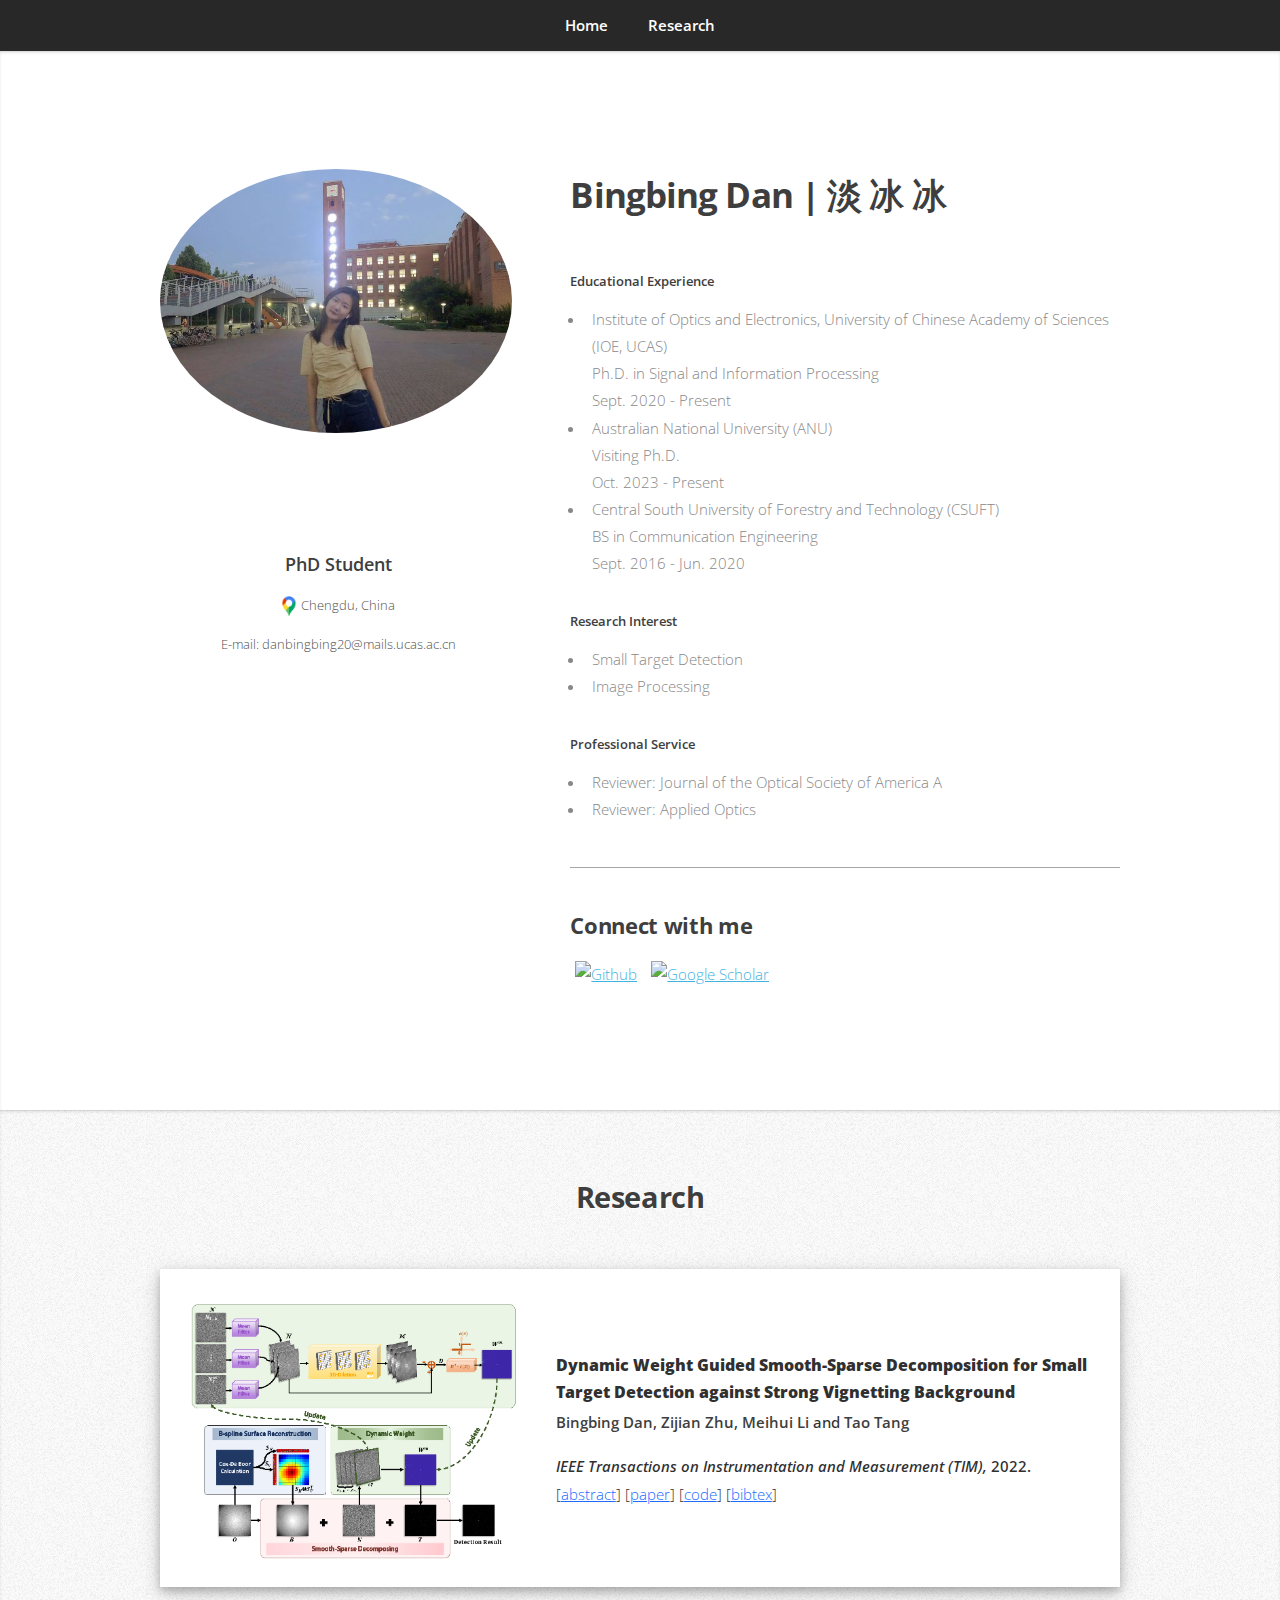
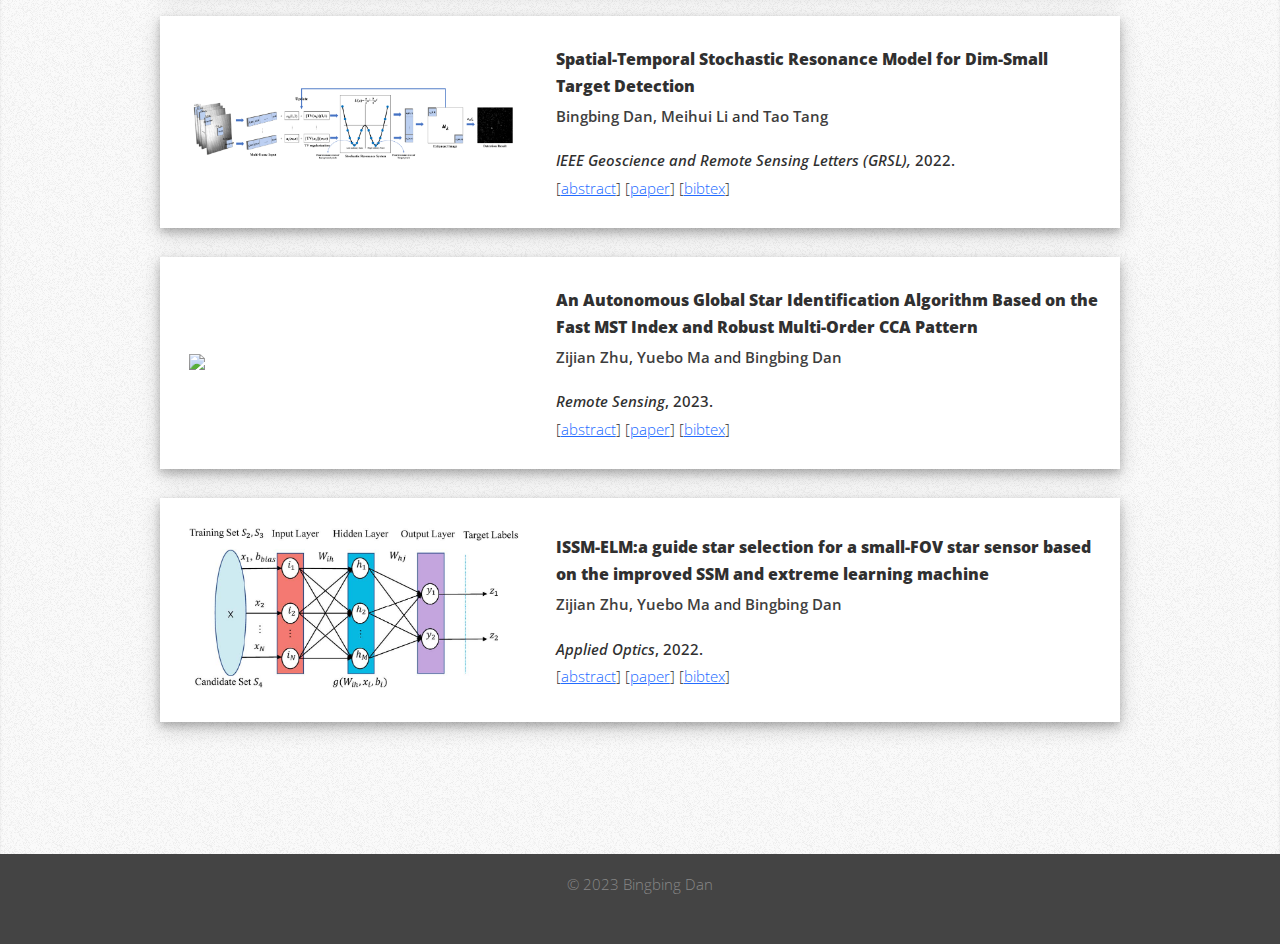
==== index.html @ 161abf9f "231119" ====
<!DOCTYPE HTML>
<!--
	Miniport by HTML5 UP
	html5up.net | @ajlkn
	Free for personal and commercial use under the CCA 3.0 license (html5up.net/license)
-->
<html>
	<head>
		<title>Bingbing Dan - Homepage</title>
		<meta charset="utf-8" />
		<meta name="viewport" content="width=device-width, initial-scale=1, user-scalable=no" />
		<link rel="stylesheet" href="assets/css/main.css" />
	</head>
	<body class="is-preload">

		<!-- Nav -->
			<nav id="nav">
				<ul class="container">
					<li><a href="#top">Home</a></li>
					<li><a href="#work">Research</a></li>
				</ul>
			</nav>

		<!-- Home -->
			<article id="top" class="wrapper style1">
				<div class="container">
					<div class="row">
						<div class="col-4 col-5-large col-12-medium">
							<span class="image fit"><img src="images/avatar.jpg" alt="Avatar" /></span>
							<div class="info">
								<h4 id="job">PhD Student</h4>
								<img style="vertical-align:middle" src="images/locator.png" height="50%">
								<p>Chengdu, China</p> <br>
								<p>E-mail: danbingbing20@mails.ucas.ac.cn</p>
							</div>
						</div>
						<div class="col-8 col-7-large col-12-medium">
							<header>
								<h1> <strong>Bingbing Dan | 淡 冰 冰</strong> </h1>
							</header>
							<p><b>Educational Experience</b></p>
     							<ul>
							<li>
								Institute of Optics and Electronics, University of Chinese Academy of Sciences (IOE, UCAS)<br>
								Ph.D. in Signal and Information Processing<br>
								Sept. 2020 - Present<br>
							</li>
        					<li>
								Australian National University (ANU)<br>
								Visiting Ph.D.<br>
								Oct. 2023 - Present<br>
							</li>
     						<li>
								Central South University of Forestry and Technology (CSUFT)<br>
								BS in Communication Engineering<br>
								Sept. 2016 - Jun. 2020<br>
							</li>
      							</ul>

							<p><b>Research Interest</b></p>
							<ul>
        							<li>Small Target Detection</li>
     							<li>Image Processing</li>
      							</ul>

							<p><b>Professional Service</b></p>
							<ul>
        							<li>Reviewer: Journal of the Optical Society of America A</li>
							<li>Reviewer: Applied Optics</li>
      							</ul>

							<hr>
							<h3>Connect with me</h3>
							<ul class="social">
								<a href="https://github.com/D-IceIce"><span class="social-icon"><img class="icon" alt="Github" src="https://upload.wikimedia.org/wikipedia/commons/9/91/Octicons-mark-github.svg"></span></a>
								<a href="https://scholar.google.com.hk/citations?user=AdWGvcoAAAAJ&hl=zh-CN"><span class="social-icon"><img class="icon" alt="Google Scholar" src="https://user-images.githubusercontent.com/11484831/124265883-aaeb3880-db79-11eb-98c0-982548e03488.png"></span></a>
							</ul>
						</div>
					</div>
				</div>
			</article>

		<!-- Work -->
			<article id="work" class="wrapper style2">
				<div class="container">
					<header>
						<h2 style="margin-bottom: 2em;">Research</h2>
						<div class="paper gradient-shadow">
							<div class="paper-teaser"><img style="vertical-align:middle" src="images/publications/DW-SSD.png"></a></div>
							<div class="paper-info">
									Dynamic Weight Guided Smooth-Sparse Decomposition for Small Target Detection against Strong Vignetting Background
									<span id="paper-author"><b>Bingbing Dan</b>, <b>Zijian Zhu</b>, <b>Meihui Li</b> and <b>Tao Tang</b></span>
									<span id="paper-venue"><i>IEEE Transactions on Instrumentation and Measurement (TIM),</i> 2022.</span>
									<span id="paper-links">
										[<a href="javascript:void(0);" onclick="showTextBox('DW-SSD-abstract')">abstract</a>]
										[<a href="javascript:void(0);">paper</a>]
										[<a href="https://github.com/D-IceIce/DW-SSD">code</a>]
										[<a href="javascript:void(0);" onclick="showTextBox('DW-SSD-bibtex')">bibtex</a>]
									</span>
									<div id="DW-SSD-abstract" class="paper-abstract">
										Small target detection against strong vignetting background poses two major challenges: the submergence of the target in high brightness background and the difficult separability between dense noise and weak target. These challenges have not been adequately addressed by existing methods, which heavily rely on the low-rank prior of background. In this paper, our focus shifts to the smoothness of background and propose a dynamic weight guided smooth-sparse decomposition model (DW-SSD). First, we adopt a surface-fitting perspective to reconstruct the smooth vignetting, where B-spline is introduced as the basis, and total variation (TV) is utilized to regularize the coefficients of the B-spline basis. This term provides a flexible description for different background local regions with low computation cost, effectively suppressing the high brightness vignetting and facilitating the emergence of target. Second, a dynamic weight based on spatial-temporal prior characteristic is added to the target component, where the differences in spatial contrast and temporal profile are jointly considered to guide a precise separation of the target from dense noise. Finally, a customized solution is designed based on the alternating direction multiplier method (ADMM) to separate small targets from strong vignetting rapidly and precisely. Comprehensive experiments on five real sequences demonstrate that DW-SSD method effectively overcomes the challenges posed by strong vignetting and performs well in real-time small target detection.
									</div>
									</div>
						</div>
						<div class="paper gradient-shadow">
							<div class="paper-teaser"><a href="https://ieeexplore.ieee.org/abstract/document/9869641"><img style="vertical-align:middle" src="images/publications/STSR.png"></a></div>
							<div class="paper-info">
									Spatial-Temporal Stochastic Resonance Model for Dim-Small Target Detection
									<span id="paper-author"><b>Bingbing Dan</b>, <b>Meihui Li</b> and <b>Tao Tang</b></span>
									<span id="paper-venue"><i>IEEE Geoscience and Remote Sensing Letters (GRSL),</i> 2022.</span>
									<span id="paper-links">
										[<a href="javascript:void(0);" onclick="showTextBox('STSR-abstract')">abstract</a>]
										[<a href="https://ieeexplore.ieee.org/abstract/document/9869641">paper</a>]
										[<a href="javascript:void(0);" onclick="showTextBox('STSR-bibtex')">bibtex</a>]
									</span>
									<div id="STSR-abstract" class="paper-abstract">
										Stochastic resonance (SR) is usually used to enhance the signal with the help of noise. Inspired by this, we find that the SR can also handle the problem of dim-small target detection under the low local signal-to-noise ratio (LSNR) situation. In this letter, we propose a novel spatial–temporal SR (STSR) model for dim-small target detection. First, we select the SR as the core model to enhance the salience of the target by the inherent strong noise. With the help of the Poisson distribution prior, we use the multiple adjacent frames as the input of the SR model, improving the LSNR of the resonance state through the temporal accumulation of photons. Then, we introduce the total variation (TV) regularization in the variational framework to remove the false alarm points by spatial smoothing, while preserving the role of noise in SR. Finally, we customize an optimization process based on the alternating direction method of multiplier (ADMM) to solve the STSR variational minimization problem. Both the qualitative and quantitative experiments on real visible and infrared image sequences have demonstrated the superiority of the proposed model, especially in the low LSNR situation below 2 dB.
									</div>
									<div id="STSR-bibtex", class="paper-bibtex">
										@article{dan2022spatial, <br>
  										&nbsp;&nbsp;title={Spatial--Temporal Stochastic Resonance Model for Dim-Small Target Detection}, <br>
    										&nbsp;&nbsp;author={Dan, Bingbing and Li, Meihui and Tang, Tao and Qi, Xiaoping and Zhu, Zijian and Ouyang, Yimin}, <br>
    										&nbsp;&nbsp;journal={IEEE Geoscience and Remote Sensing Letters}, <br>
    										&nbsp;&nbsp;volume={19}, <br>
    										&nbsp;&nbsp;pages={1--5}, <br>
    										&nbsp;&nbsp;year={2022}, <br>
    										&nbsp;&nbsp;publisher={IEEE} <br>
										}
									</div>
							</div>
						</div>
						<div class="paper gradient-shadow">
							<div class="paper-teaser"><a href="https://www.mdpi.com/2072-4292/15/9/2251"><img src="images/publications/DEQ.jpg"></a></div>
							<div class="paper-info">
									An Autonomous Global Star Identification Algorithm Based on the Fast MST Index and Robust Multi-Order CCA Pattern
									<span id="paper-author"><b>Zijian Zhu</b>, <b>Yuebo Ma</b> and <b>Bingbing Dan</b></span>
									<span id="paper-venue"><i>Remote Sensing</i>, 2023.</span>
									<span id="paper-links">
										[<a href="javascript:void(0);" onclick="showTextBox('DEQ-abstract')">abstract</a>]
										[<a href="https://www.mdpi.com/2072-4292/15/9/2251">paper</a>]
										[<a href="javascript:void(0);" onclick="showTextBox('DEQ-bibtex')">bibtex</a>]
									</span>
									<div id="DEQ-abstract" class="paper-abstract">
										Star identification plays a key role in spacecraft attitude measurement. Currently, most star identification algorithms tend to perform well only in a scene without noise and are highly sensitive to noise. To solve this problem, this paper proposes a star identification algorithm based on the maximum spanning tree (MST) index and multi-order continuous cycle angle (CCA) intended for the lost-in-space mode. In addition, a neighboring star selection method named dynamic eight-quadrant (DEQ) is developed. First, the DEQ method is used to select high-confidence neighboring stars for the main star. Then, the star image is regarded as a graph, and the Prim algorithm is employed to construct the MST pattern for each guide star, which is then combined with the K vector index to perform the main star candidate search. Finally, the Jackard similarity voting for the multi-order CCA of the main star is used to identify the main star, and the global neighboring star identification is conducted by the multi-order CCA of neighboring stars. The simulated and real star images test results show that compared with five mainstream algorithms, when the position noise is 1 pixel, the number of false stars is five, the magnitude noise is 0.5, and the identification accuracy of the proposed algorithm is higher than 98.5%. Therefore, the proposed algorithm has excellent anti-noise ability in comparison to other algorithms.
									</div>
									<div id="DEQ-bibtex", class="paper-bibtex">
										@Article{rs15092251, <br>
											&nbsp;&nbsp;AUTHOR = {Zhu, Zijian and Ma, Yuebo and Dan, Bingbing and Liu, Enhai and Zhu, Zifa and Yi, Jinhui and Tang, Yuping and Zhao, Rujin}, <br>
											&nbsp;&nbsp;title = {An Autonomous Global Star Identification Algorithm Based on the Fast MST Index and Robust Multi-Order CCA Pattern}, <br>
											&nbsp;&nbsp;JOURNAL = {Remote Sensing}, <br>
											&nbsp;&nbsp;VOLUME = {15}, <br>
											&nbsp;&nbsp;YEAR = {2023}, <br>
											&nbsp;&nbsp;NUMBER = {9}, <br>
											&nbsp;&nbsp;ARTICLE-NUMBER = {2251}, <br>
											&nbsp;&nbsp;URL = {https://www.mdpi.com/2072-4292/15/9/2251}, <br>
											&nbsp;&nbsp;ISSN = {2072-4292}, <br>
											&nbsp;&nbsp;DOI = {10.3390/rs15092251} <br>
											}
									</div>
							</div>
						</div>
						<div class="paper gradient-shadow">
							<div class="paper-teaser"><a href="https://opg.optica.org/ao/abstract.cfm?uri=ao-61-22-6443"><img src="images/publications/ISSM-ELM.jpg"></a></div>
							<div class="paper-info">
									ISSM-ELM:a guide star selection for a small-FOV star sensor based on the improved SSM and extreme learning machine
									<span id="paper-author"><b>Zijian Zhu</b>, <b>Yuebo Ma</b> and <b>Bingbing Dan</b></span>
									<span id="paper-venue"><i>Applied Optics</i>, 2022.</span>
									<span id="paper-links">
										[<a href="javascript:void(0);" onclick="showTextBox('ISSM-ELM-abstract')">abstract</a>]
										[<a href="https://opg.optica.org/ao/abstract.cfm?uri=ao-61-22-6443">paper</a>]
										[<a href="javascript:void(0);" onclick="showTextBox('ISSM-ELM-bibtex')">bibtex</a>]
									</span>
									<div id="ISSM-ELM-abstract" class="paper-abstract">
										The construction of a guide star catalog is crucial for a star sensor to achieve accurate star map recognition and attitude determination. At present, the methods of a guide star catalog for a large field of view (FOV) star sensor have been relatively mature. However, for a small-FOV star sensor, there are still certain problems, such as a large storage capacity of a guide star catalog, uneven distribution of stars, and easy occurrence of voids. To address these problems, we propose a construction method of a small-FOV star sensor guide star catalog based on the combination of the improved spherical spiral method (ISSM) and extreme learning machine (ELM) named the ISSM-ELM. First, a spiral reference point is used as an optical axis pointing of the star sensor, and the guide stars are preliminarily screened based on the star-diagonal distance between the star and the reference point, and the star-density and magnitude characteristics of the guide star. Then the ELM is used to supplement the guide star empty sky area to construct an integrity guide star catalog. The experimental results demonstrate that the proposed method can reduce the storage capacity of the guide star catalog and improve its uniformity, integrity, and average brightness.
									</div>
									<div id="ISSM-ELM-bibtex", class="paper-bibtex">
										@article{zhu2022issm, <br>
  										&nbsp;&nbsp;title={ISSM-ELM--a guide star selection for a small-FOV star sensor based on the improved SSM and extreme learning machine}, <br>
  										&nbsp;&nbsp;author={Zhu, ZiJian and Ma, YueBo and Dan, BingBing and Zhao, RuJin and Liu, EnHai and Zhu, ZiFa}, <br>
  										&nbsp;&nbsp;journal={Applied Optics}, <br>
  										&nbsp;&nbsp;volume={61}, <br>
  										&nbsp;&nbsp;number={22}, <br>
  										&nbsp;&nbsp;pages={6443--6452}, <br>
  										&nbsp;&nbsp;year={2022}, <br>
  										&nbsp;&nbsp;publisher={Optica Publishing Group} <br>
										}
									</div>
							</div>
						</div>
				</div>
			</article>

			<div class="footer">
				&copy; 2023 Bingbing Dan
			</div>

		<!-- Scripts -->
			<script src="assets/js/textbox.js"></script>
			<script src="assets/js/jquery.min.js"></script>
			<script src="assets/js/jquery.scrolly.min.js"></script>
			<script src="assets/js/browser.min.js"></script>
			<script src="assets/js/breakpoints.min.js"></script>
			<script src="assets/js/util.js"></script>
			<script src="assets/js/main.js"></script>

	</body>
</html>
---- assets/css/main.css ----
@import url("https://fonts.googleapis.com/css?family=Open+Sans:300,300italic,600,600italic,700");
@import url("fontawesome-all.min.css");

/*
	Miniport by HTML5 UP
	html5up.net | @ajlkn
	Free for personal and commercial use under the CCA 3.0 license (html5up.net/license)
*/

html, body, div, span, applet, object,
iframe, h1, h2, h3, h4, h5, h6, p, blockquote,
pre, a, abbr, acronym, address, big, cite,
code, del, dfn, em, img, ins, kbd, q, s, samp,
small, strike, strong, sub, sup, tt, var, b,
u, i, center, dl, dt, dd, ol, ul, li, fieldset,
form, label, legend, table, caption, tbody,
tfoot, thead, tr, th, td, article, aside,
canvas, details, embed, figure, figcaption,
footer, header, hgroup, menu, nav, output, ruby,
section, summary, time, mark, audio, video {
	margin: 0;
	padding: 0;
	border: 0;
	font-size: 100%;
	font: inherit;
	vertical-align: baseline;}

article, aside, details, figcaption, figure,
footer, header, hgroup, menu, nav, section {
	display: block;}

body {
	line-height: 1;
}

ol, ul {
	list-style: none;
}

/* Basic */

	html {
		box-sizing: border-box;
	}

	*, *:before, *:after {
		box-sizing: inherit;
	}

	body {
		padding-top: 3.5em;
	}

		body.is-preload *, body.is-preload *:before, body.is-preload *:after {
			-moz-animation: none !important;
			-webkit-animation: none !important;
			-ms-animation: none !important;
			animation: none !important;
			-moz-transition: none !important;
			-webkit-transition: none !important;
			-ms-transition: none !important;
			transition: none !important;
		}

	body, input, textarea, select {
		font-family: 'Open Sans', sans-serif;
		line-height: 1.85em;
		color: #888;
		font-weight: 300;
		font-size: 13pt;
	}

	a {
		-moz-transition: color .2s ease-in-out;
		-webkit-transition: color .2s ease-in-out;
		-ms-transition: color .2s ease-in-out;
		transition: color .2s ease-in-out;
		color: #43B3E0;
		text-decoration: underline;
	}

		a:hover {
			color: #43bff0 !important;
		}

		a img {
			border: 0;
		}

	b, strong {
		font-weight: 600;
		color: #3e3e3e;
	}

	i, em {
		font-style: italic;
	}

	sub {
		position: relative;
		top: 0.5em;
		font-size: 0.8em;
	}

	sup {
		position: relative;
		top: -0.5em;
		font-size: 0.8em;
	}

	blockquote {
		border-left: solid 0.75em #eee;
		padding: 1em 0 1em 1.5em;
		font-style: italic;
	}

	h1, h2, h3, h4, h5, h6 {
		color: #3e3e3e;
		margin: 0 0 0.75em 0;
	}

	h1 a, h2 a, h3 a, h4 a, h5 a, h6 a {
		text-decoration: none;
		color: inherit;
	}

	h2, h3, h4, h5, h6 {
		font-weight: 700;
	}

	h1 {
		font-size: 2.4em;
		letter-spacing: -0.025em;
		font-weight: 300;
	}

		h1 strong {
			font-weight: 700;
		}

	h2 {
		font-size: 2em;
		letter-spacing: -0.015em;
	}

	h3 {
		font-size: 1.5em;
		letter-spacing: -0.015em;
	}

	em, i {
		font-style: italic;
	}

	br.clear {
		clear: both;
	}

	hr {
		border: 0;
		border-top: solid 1px #444;
		border-top-color: rgba(0, 0, 0, 0.35);
		box-shadow: 0px 1px 0px 0px rgba(255, 255, 255, 0.1);
		height: 1px;
		margin: 3em 0;
	}

	p, ul, ol, dl, table {
		margin-bottom: 2em;
	}

	p {
		color: #505050;
		font-size: 1em;
	}

	header {
		margin: 0 0 3em 0;
	}

		header > p {
			font-size: 1.25em;
			margin: 0;
		}

	footer {
		margin: 3em 0 0 0;
	}

		footer > p {
			font-size: 1.25em;
		}


/* ------------------
Start of customisations
------------------ */
.footer {
	background-color: #444444;
	text-align: center;
	position: absolute;
	height: 90px;
	width: 100%;
	padding: 20px;
	line-height: 140%;
}

.footer > a {
	color: #888;
}

.icon {
	top: 0;
	width: 5%;
	margin: 5px;
	position: relative;
	-moz-transition: top ease 500ms;
	-webkit-transition: top ease 500ms;
	-ms-transition: top ease 500ms;
	transition: top ease 500ms;
}

.social-icon:hover .icon {
	top: -10px;
}

.info {
	text-align: center;
	margin: 2em 2em 2em 0;
	color: #303030;
	height: 40px;
}

.gradient-shadow {
	box-shadow: 0 4px 8px 0 rgba(0, 0, 0, 0.2), 0 6px 20px 0 rgba(0, 0, 0, 0.19);
}

.paper {
	display: flex;
	flex-wrap: wrap;
	box-sizing: border-box;
	align-items: center; /* 修改这里使得子元素垂直居中 */
	justify-content: center; /* 保留这个以使得子元素水平居中 */
	background-color: #FFFFFF;
	padding: 1.5em 1em 1em 2em;
	margin-bottom: 2em;
  }
  

	@media screen and (max-width: 1280px) {

		.paper {
			padding: 2em 1em 1.8em 2em;
		}
	}

	@media screen and (max-width: 980px) {

		.paper {
			padding: 2em 0 2em 0;
		}
	}

	@media screen and (max-width: 736px) {

		.paper {
			padding: 2em 0 2em 0;
		}
	}

.paper-teaser {
	width: 40%;
	text-align: left;
	vertical-align: top;
	position: relative;
}

.paper-teaser img {
	width: 90%;
	transition: all ease-in-out 500ms;
	-moz-transition: all ease-in-out 500ms;
	-webkit-transition: all ease-in-out 500ms;
	-ms-transition: all ease-in-out 500ms;
}

.paper-teaser:hover img {
	transform: scale(1.05);
}
	

.paper-info {
	text-align: left;
	width: 60%;
	vertical-align: top;
	font-size: 1.1em;
	font-weight: 800;
	color: #303030;
}

.paper-abstract {
	background-color: #EEEEEE;
	width: 98%;
	display: none;
	font-size: 0.7em;
	font-weight: 100;
	line-height: 120%;
	text-align: justify;
	border: 1px dashed #AAAAAA;
	padding: 5px;
}

.paper-bibtex {
	background-color: #EEEEEE;
	width: 98%;
	display: none;
	font-size: 0.7em;
	font-weight: 100;
	font-family: 'Courier New', Courier, monospace;
	line-height: 120%;
	border: 1px dashed #AAAAAA;
	padding: 5px;
}

@media screen and (max-width: 980px) {

	.paper-abstract {
		width: 85%;
	}
	.paper-bibtex {
		width: 85%;
	}
}

@media screen and (max-width: 736px) {

	.paper-abstract {
		width: 90%;
	}
	.paper-bibtex {
		width: 90%;
	}
}

#paper-author {
	font-size: 0.9em;
	font-weight: 500;
	display: block;
	margin-top: 0.2em;
	margin-bottom: 1.2em;
}

#paper-venue {
	font-size: 0.9em;
	font-weight: 550;
	display: block;
}

#paper-links {
	font-size: 0.9em;
	font-weight: 100;
	display: block;
}

#job {
	font-size: 1.25em;
	font-weight: 600;
}

#locator-link{
	font-size: 1em;
	color: #303030;
}

#work a {
	color: #226BFF;
}

/* ------------------
End of customisations
------------------ */

/* Container */

	.container {
		margin: 0 auto;
		max-width: calc(100% - 50px);
		width: 1200px;
	}

		.container.medium {
			width: 900px;
		}

		@media screen and (max-width: 1680px) {

			.container {
				width: 1200px;
			}

				.container.medium {
					width: 900px;
				}

		}

		@media screen and (max-width: 1280px) {

			.container {
				width: 960px;
			}

				.container.medium {
					width: 720px;
				}

		}

		@media screen and (max-width: 980px) {

			.container {
				width: 100%;
			}

				.container.medium {
					width: 75%;
				}

		}

		@media screen and (max-width: 736px) {

			.container {
				width: 100%;
				max-width: calc(100% - 30px);
			}

				.container.medium {
					width: 100%;
				}

		}

/* Row */

	.row {
		display: flex;
		flex-wrap: wrap;
		box-sizing: border-box;
		align-items: stretch;
	}

		.row > * {
			box-sizing: border-box;
		}

		.row > .col-4 {
			width: 33.33333%;
		}

		.row > .col-8 {
			width: 66.66667%;
		}

		.row {
			margin-top: -25px;
			margin-left: -25px;
		}

			.row > * {
				padding: 25px 0 0 25px;
			}

		@media screen and (max-width: 1680px) {

			.row {
				display: flex;
				flex-wrap: wrap;
				box-sizing: border-box;
				align-items: stretch;
			}

				.row > * {
					box-sizing: border-box;
				}

				.row {
					margin-top: -25px;
					margin-left: -25px;
				}

					.row > * {
						padding: 25px 0 0 25px;
					}

		}

		@media screen and (max-width: 1280px) {

			.row {
				display: flex;
				flex-wrap: wrap;
				box-sizing: border-box;
				align-items: stretch;
			}

				.row > * {
					box-sizing: border-box;
				}

				.row > .col-5-large {
					width: 41.66667%;
				}

				.row > .col-7-large {
					width: 58.33333%;
				}

				.row {
					margin-top: -25px;
					margin-left: -25px;
				}

					.row > * {
						padding: 25px 0 0 25px;
					}

		}

		@media screen and (max-width: 980px) {

			.row {
				display: flex;
				flex-wrap: wrap;
				box-sizing: border-box;
				align-items: stretch;
			}

				.row > * {
					box-sizing: border-box;
				}

				.row > .col-12-medium {
					width: 100%;
				}

				.row {
					margin-top: -25px;
					margin-left: -25px;
				}

					.row > * {
						padding: 25px 0 0 25px;
					}

		}

		@media screen and (max-width: 736px) {

			.row {
				display: flex;
				flex-wrap: wrap;
				box-sizing: border-box;
				align-items: stretch;
			}

				.row > * {
					box-sizing: border-box;
				}

				.row {
					margin-top: -15px;
					margin-left: -15px;
				}

					.row > * {
						padding: 15px 0 0 15px;
					}
		}

/* Tables */

	table {
		width: 100%;
	}

		table.default {
			width: 100%;
		}

			table.default tr {
				border-top: solid 1px #eee;
			}

				table.default tr:first-child {
					border-top: 0;
				}

			table.default td {
				padding: 0.5em 1em 0.5em 1em;
			}

			table.default th {
				text-align: left;
				padding: 0.5em 1em 0.5em 1em;
				font-weight: 600;
				margin: 0 0 1em 0;
			}

			table.default thead {
				background: #4f4f4f;
				color: #fff;
			}

/* Section/Article */

	section, article {
		margin-bottom: 3em;
	}

	section > :last-child,
	article > :last-child,
	section:last-child,
	article:last-child {
		margin-bottom: 0;
	}

/* Image */

	.image {
		display: inline-block;
		position: relative;
	}

		.image img {
			display: block;
			width: 100%;
		}

		.image.fit {
			display: block;
			width: 100%;
		}

		.image.featured {
			display: block;
			width: 100%;
			margin: 0 0 2em 0;
		}

		.image.left {
			float: left;
			margin: 0 2em 2em 0;
		}

		.image.centered {
			display: block;
			margin: 0 0 2em 0;
		}

			.image.centered img {
				margin: 0 auto;
				width: auto;
			}

/* List */

	ul {
		list-style: disc;
		padding-left: 1em;
	}

		ul li {
			padding-left: 0.5em;
		}

	ol {
		list-style: decimal;
		padding-left: 1.25em;
	}

		ol li {
			padding-left: 0.25em;
		}

/* Social */

	ul.social {
		cursor: default;
		margin: 0;
		list-style: none;
		padding-left: 0;
	}

/* Wrappers */

	.wrapper {
		background-image: url("images/bg.png");
		box-shadow: inset 0px 1px 0px 0px rgba(0, 0, 0, 0.05), inset 0px 2px 3px 0px rgba(0, 0, 0, 0.1);
		padding: 8em 0 8em 0;
		text-align: center;
	}

		.wrapper.style1 {
			background-image: none;
			background-color: #fff;
		}

		.wrapper.style2 {
			background-color: #fafafa;
			text-shadow: 1px 1px 0px #fff;
		}

		.wrapper.style3 {
			background-color: #f4f4f4;
			text-shadow: 1px 1px 0px #fff;
		}

		.wrapper.style4 {
			background-color: #303030;
			color: #999;
			text-shadow: -1px -1px 0px #181818;
		}

			.wrapper.style4 h1, .wrapper.style4 h2, .wrapper.style4 h3, .wrapper.style4 h4, .wrapper.style4 h5, .wrapper.style4 h6 {
				color: #fff;
			}

			.wrapper.style4 form input[type=text],
			.wrapper.style4 form input[type=password],
			.wrapper.style4 form select,
			.wrapper.style4 form textarea {
				border: none;
				background: #282828;
			}

				.wrapper.style4 form input[type=text]:focus,
				.wrapper.style4 form input[type=password]:focus,
				.wrapper.style4 form select:focus,
				.wrapper.style4 form textarea:focus {
					background: #252525;
				}

/* Nav */

	#nav {
		background-color: #282828;
		text-align: center;
		position: fixed;
		left: 0;
		top: 0;
		width: 100%;
		z-index: 10000;
		cursor: default;
		height: 3.5em;
		line-height: 3.5em;
	}

		#nav ul {
			margin-bottom: 0;
			list-style: none;
			padding-left: 0;
		}

		#nav li {
			display: inline-block;
			padding-left: 0;
		}

		#nav a {
			-moz-transition: background-color .2s ease-in-out;
			-webkit-transition: background-color .2s ease-in-out;
			-ms-transition: background-color .2s ease-in-out;
			transition: background-color .2s ease-in-out;
			position: relative;
			display: block;
			color: #fff;
			text-decoration: none;
			outline: 0;
			font-weight: 600;
			border-radius: 8px;
			color: #fff;
			height: 2.5em;
			line-height: 2.5em;
			padding: 0 1.25em;
		}

			#nav a:hover {
				color: #fff !important;
				background: #383838;
			}

			#nav a.active {
				background: #484848;
			}

				#nav a.active:before {
					content: '';
					display: block;
					position: absolute;
					bottom: -0.6em;
					left: 50%;
					margin-left: -0.75em;
					border-left: solid 0.75em transparent;
					border-right: solid 0.75em transparent;
					border-top: solid 0.6em #282828;
				}

/* Articles */

	body > article {
		margin-bottom: 0;
	}

	#top {
		padding: 10em 0 10em 0;
		text-align: left;
	}

		#top .image {
			border-radius: 100%;
			width: 20em;
			height: 20em;
			margin: 0;
		}

			#top .image img {
				border-radius: 100%;
			}

		#top h1 {
			margin-top: 0.35em;
		}

		#top p {
			margin-bottom: 1em;
			font-size: 0.9em;
			line-height: 1.75em;
			word-break: break-word;
			text-align: justify;
			display: inline-block;
		}

			#top p a {
				color: inherit;
			}

	#contact footer {
		font-size: 1em;
	}

/* Large */

	@media screen and (max-width: 1280px) {

		/* Basic */

			body {
				font-size: 11pt;
			}

			input, textarea, select {
				font-size: 11pt;
			}

			header {
				margin: 0 0 4em 0;
			}

		/* Wrappers */

			.wrapper {
				padding: 5em 0 5em 0;
				text-align: center;
			}

				.wrapper.style4 .row-special {
					margin: 2em 0 0 0;
					padding: 2em 0 2em 0;
				}

		/* Articles */

			#top {
				padding: 8em 0;
			}

				#top .image {
					width: 24em;
					height: 24em;
					margin: 0;
				}

	}

/* Medium */

	@media screen and (max-width: 980px) {

		/* Articles */

			.info {
				margin: 2em 0 2em 0;
			}

			.paper-teaser {
				display: flex;
 				justify-content: center;
  				align-items: center; 
			}

			.paper-info {
				width: 90%;
				display: block;
				margin-left: auto;
				text-align: left;
			}

			#top {
				text-align: center;
				padding: 5em 0;
			}

				#top .image {
					margin: 0 auto 2em auto;
				}

	}

/* Small */

	@media screen and (max-width: 736px) {

		/* Basic */

			body {
				padding-top: 44px;
			}

			body, input, textarea, select {
				line-height: 1.75em;
				font-size: 10pt;
				letter-spacing: 0;
			}

			h1, h3, h4 {
				font-size: 1.25em;
				margin: 0 0 0.4em 0;
			}

			h1 {
				font-size: 2.25em;
				line-height: 1.25em;
			}

			header {
				margin: 0 0 2em 0;
			}

				header > p {
					font-size: 1.25em;
				}

			footer {
				margin: 2.5em 0 0 0;
			}

				footer > p {
					font-size: 1.25em;
				}

			hr {
				margin: 1.5em 0 2em 0;
			}

		/* Section/Article */

			section, article {
				clear: both;
			}

		/* Social */

			ul.social {
				padding: 1em 0.5em 0 0.5em;
			}

		/* Icons */
			.icon {
				width: 10%;
			}

		/* Wrappers */

			.wrapper {
				padding: 3em 0;
				text-align: center;
			}

		/* Nav */

			#nav {
				height: 44px;
				line-height: 44px;
			}

				#nav a {
					padding: 0 0.75em;
					height: inherit;
					line-height: inherit;
					border-radius: 0;
				}

					#nav a:hover {
						background-color: transparent;
					}

		/* Articles */

			.info {
				margin: 2em 0 2em 0;
			}

			#top {
				padding: 3em 0;
			}

				#top .image {
					width: 15em;
					height: 15em;
					margin-bottom: 0;
				}

				#top p {
					font-size: 1em;
				}

			#contact footer {
				margin: 0;
			}

	}
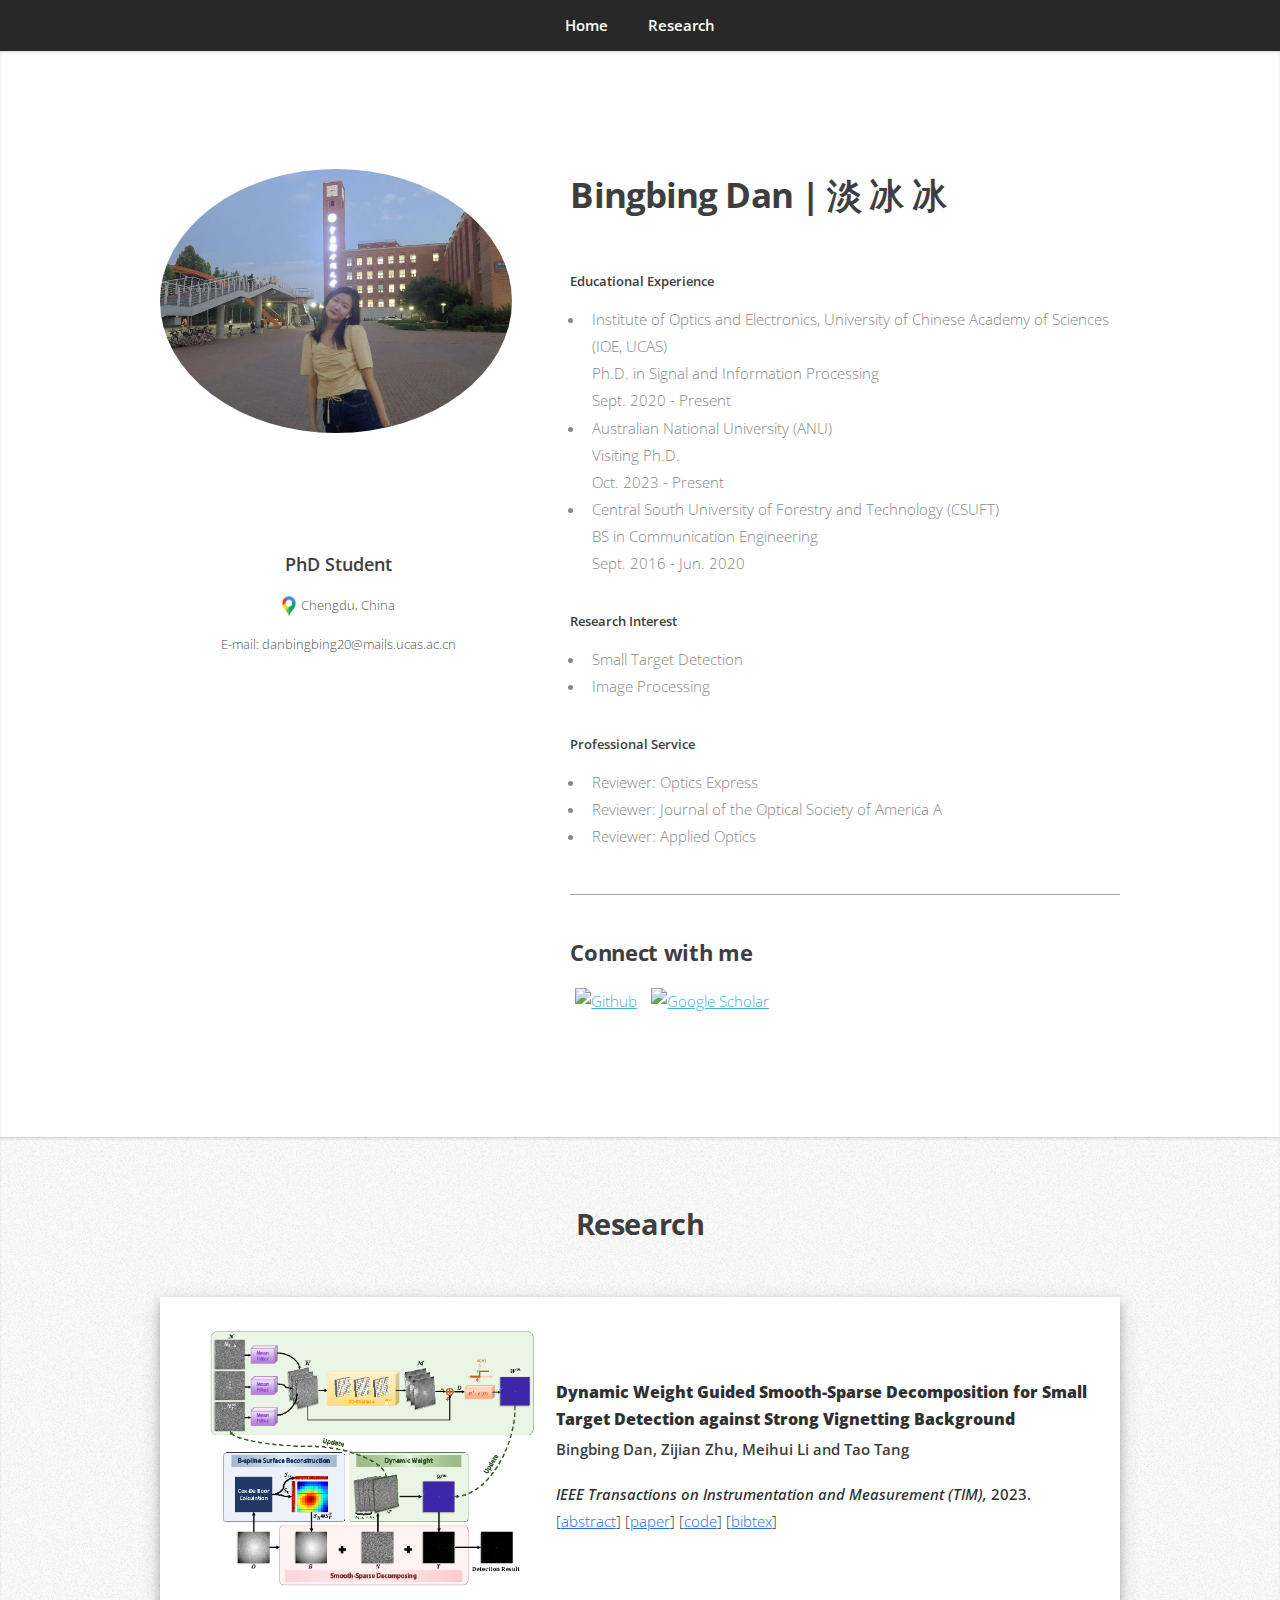
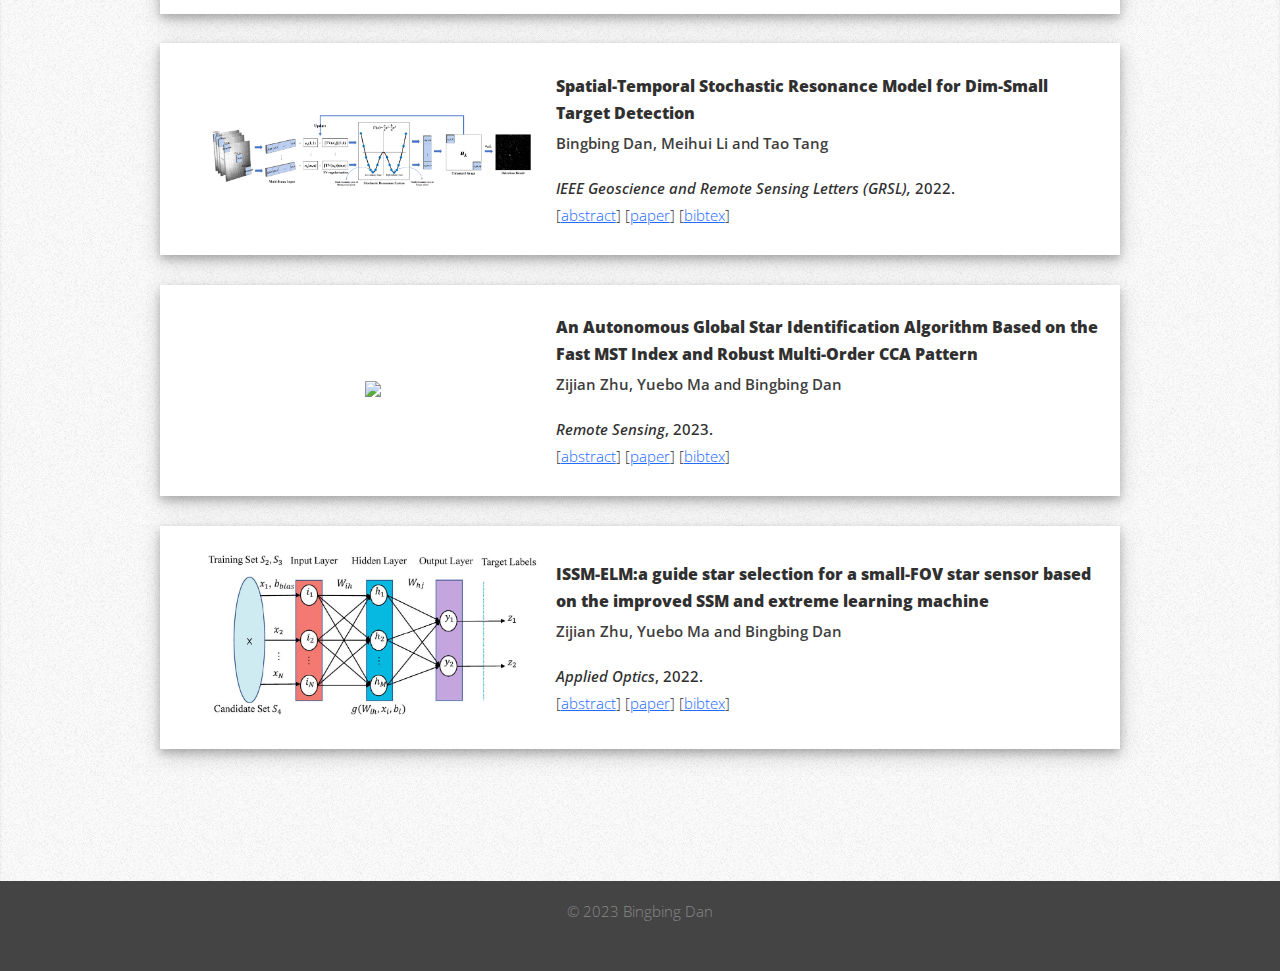
==== commit 18a514af: "231209" ====
--- a/index.html
+++ b/index.html
@@ -65,9 +65,10 @@
 
 							<p><b>Professional Service</b></p>
 							<ul>
-        							<li>Reviewer: Journal of the Optical Society of America A</li>
-							<li>Reviewer: Applied Optics</li>
-      							</ul>
+									<li>Reviewer: Optics Express</li>
+									<li>Reviewer: Journal of the Optical Society of America A</li>
+									<li>Reviewer: Applied Optics</li>
+      						</ul>
 
 							<hr>
 							<h3>Connect with me</h3>
@@ -86,19 +87,31 @@
 					<header>
 						<h2 style="margin-bottom: 2em;">Research</h2>
 						<div class="paper gradient-shadow">
-							<div class="paper-teaser"><img style="vertical-align:middle" src="images/publications/DW-SSD.png"></a></div>
+							<div class="paper-teaser"><a href="https://ieeexplore.ieee.org/document/10352345"></a><img style="vertical-align:middle" src="images/publications/DW-SSD.png"></a></div>
 							<div class="paper-info">
 									Dynamic Weight Guided Smooth-Sparse Decomposition for Small Target Detection against Strong Vignetting Background
 									<span id="paper-author"><b>Bingbing Dan</b>, <b>Zijian Zhu</b>, <b>Meihui Li</b> and <b>Tao Tang</b></span>
-									<span id="paper-venue"><i>IEEE Transactions on Instrumentation and Measurement (TIM),</i> 2022.</span>
+									<span id="paper-venue"><i>IEEE Transactions on Instrumentation and Measurement (TIM),</i> 2023.</span>
 									<span id="paper-links">
 										[<a href="javascript:void(0);" onclick="showTextBox('DW-SSD-abstract')">abstract</a>]
-										[<a href="javascript:void(0);">paper</a>]
+										[<a href="https://ieeexplore.ieee.org/document/10352345">paper</a>]
 										[<a href="https://github.com/D-IceIce/DW-SSD">code</a>]
 										[<a href="javascript:void(0);" onclick="showTextBox('DW-SSD-bibtex')">bibtex</a>]
 									</span>
 									<div id="DW-SSD-abstract" class="paper-abstract">
 										Small target detection against strong vignetting background poses two major challenges: the submergence of the target in high brightness background and the difficult separability between dense noise and weak target. These challenges have not been adequately addressed by existing methods, which heavily rely on the low-rank prior of background. In this paper, our focus shifts to the smoothness of background and propose a dynamic weight guided smooth-sparse decomposition model (DW-SSD). First, we adopt a surface-fitting perspective to reconstruct the smooth vignetting, where B-spline is introduced as the basis, and total variation (TV) is utilized to regularize the coefficients of the B-spline basis. This term provides a flexible description for different background local regions with low computation cost, effectively suppressing the high brightness vignetting and facilitating the emergence of target. Second, a dynamic weight based on spatial-temporal prior characteristic is added to the target component, where the differences in spatial contrast and temporal profile are jointly considered to guide a precise separation of the target from dense noise. Finally, a customized solution is designed based on the alternating direction multiplier method (ADMM) to separate small targets from strong vignetting rapidly and precisely. Comprehensive experiments on five real sequences demonstrate that DW-SSD method effectively overcomes the challenges posed by strong vignetting and performs well in real-time small target detection.
+									</div>
+									<div id="DW-SSD-bibtex", class="paper-bibtex">
+										@ARTICLE{10352345, <br>
+											&nbsp;&nbsp;author={Dan, Bingbing and Zhu, Zijian and Qi, Xiaoping and Zhang, Jianlin and Ouyang, Yimin and Li, Meihui and Tang, Tao}, <br>
+											&nbsp;&nbsp;journal={IEEE Transactions on Instrumentation and Measurement},  <br>
+											&nbsp;&nbsp;title={Dynamic Weight Guided Smooth-Sparse Decomposition for Small Target Detection against Strong Vignetting Background},  <br>
+											&nbsp;&nbsp;year={2023}, <br>
+											&nbsp;&nbsp;volume={}, <br>
+											&nbsp;&nbsp;number={}, <br>
+											&nbsp;&nbsp;pages={1-1}, <br>
+											&nbsp;&nbsp;doi={10.1109/TIM.2023.3341138} <br>
+										}
 									</div>
 									</div>
 						</div>
--- a/assets/css/main.css
+++ b/assets/css/main.css
@@ -270,10 +270,11 @@
 
 .paper-teaser {
 	width: 40%;
-	text-align: left;
-	vertical-align: top;
-	position: relative;
-}
+	display: flex; /* 使用 Flexbox */
+	align-items: center; /* 垂直居中子元素 */
+	justify-content: center; /* 水平居中图片 */
+	height: 100%; /* 为了使垂直居中生效，确保.teaser有一个定义的高度 */
+	}
 
 .paper-teaser img {
 	width: 90%;
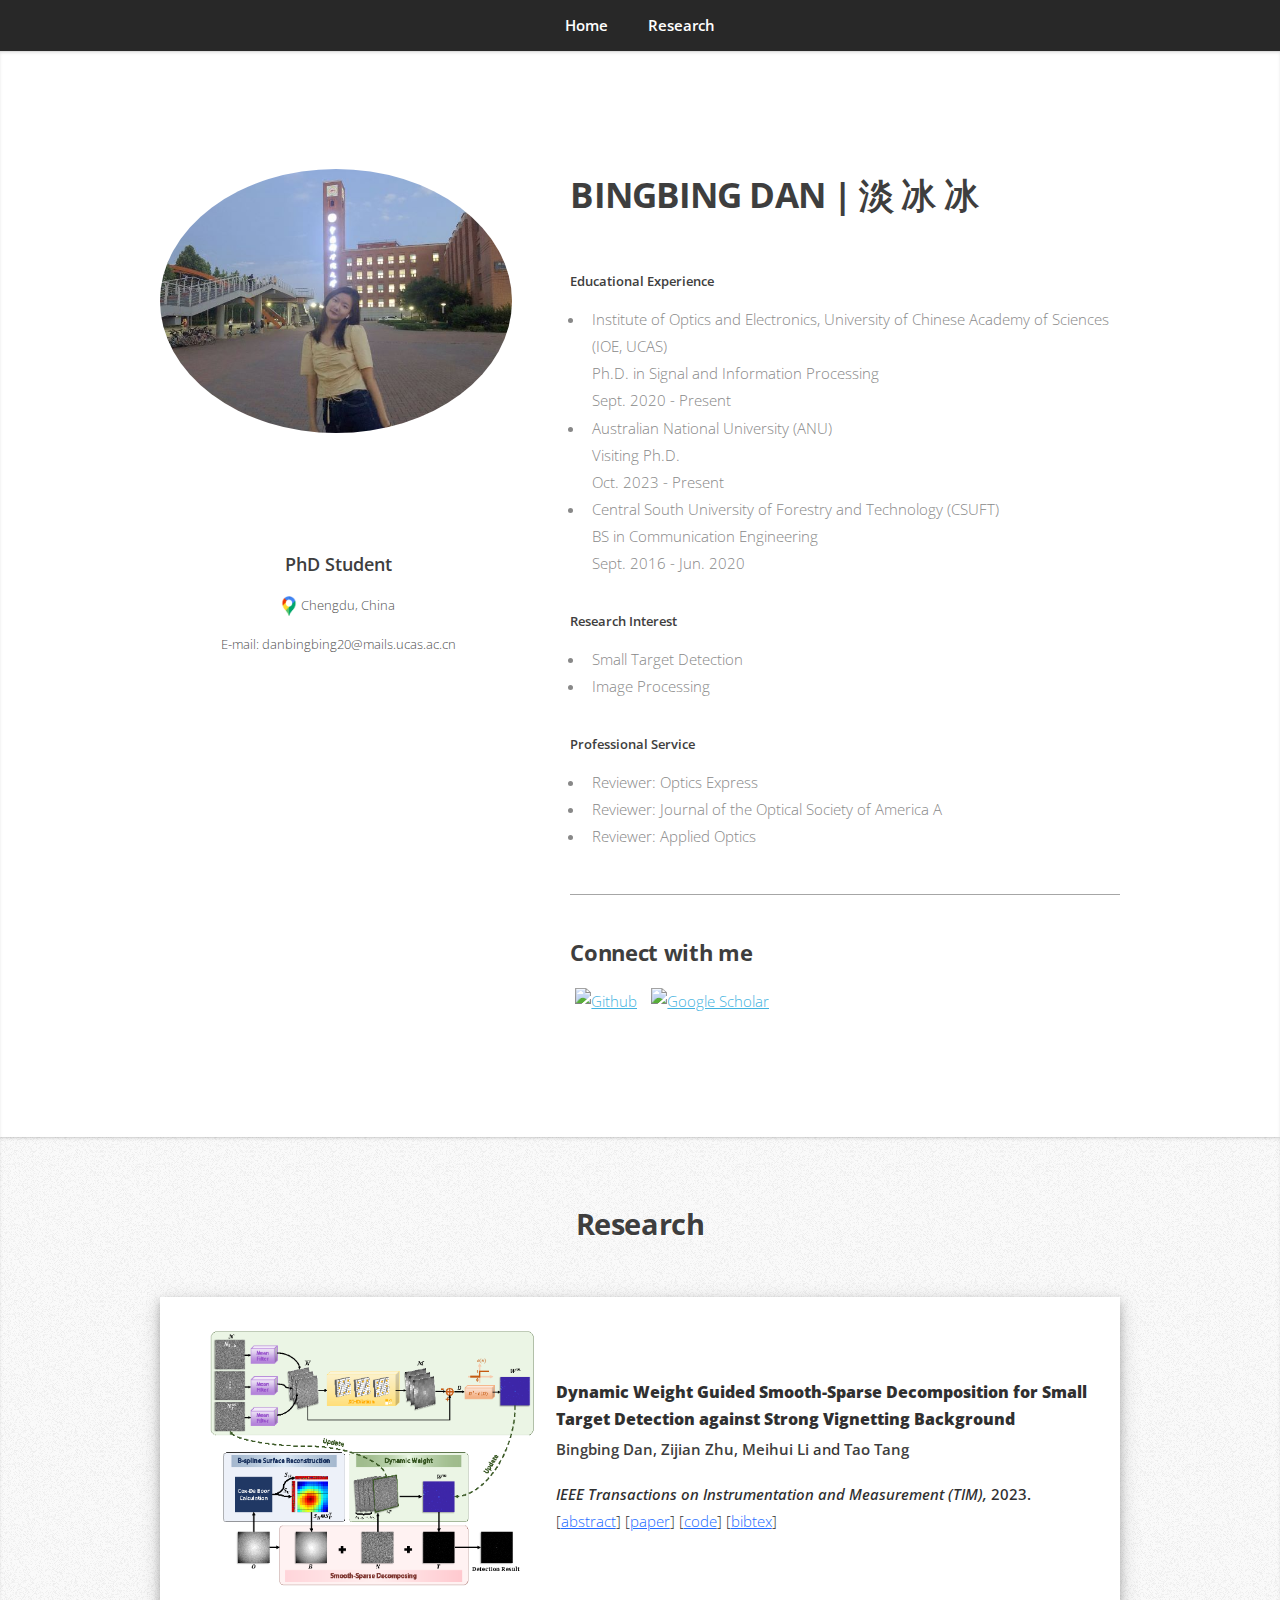
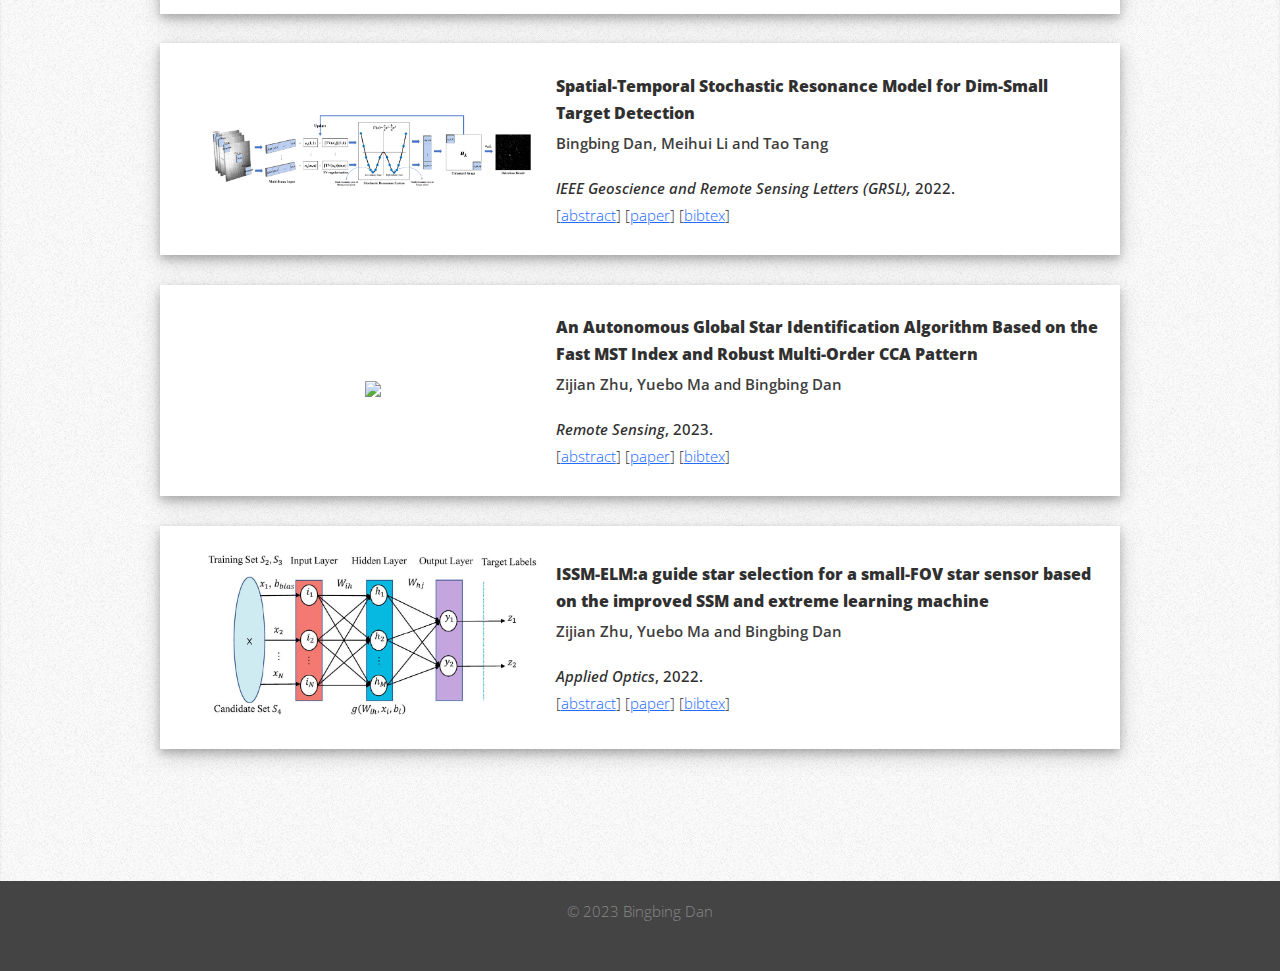
==== commit f865d507: "Update index.html" ====
--- a/index.html
+++ b/index.html
@@ -6,7 +6,7 @@
 -->
 <html>
 	<head>
-		<title>Bingbing Dan - Homepage</title>
+		<title>BINGBING DAN - Homepage</title>
 		<meta charset="utf-8" />
 		<meta name="viewport" content="width=device-width, initial-scale=1, user-scalable=no" />
 		<link rel="stylesheet" href="assets/css/main.css" />
@@ -36,7 +36,7 @@
 						</div>
 						<div class="col-8 col-7-large col-12-medium">
 							<header>
-								<h1> <strong>Bingbing Dan | 淡 冰 冰</strong> </h1>
+								<h1> <strong>BINGBING DAN | 淡 冰 冰</strong> </h1>
 							</header>
 							<p><b>Educational Experience</b></p>
      							<ul>
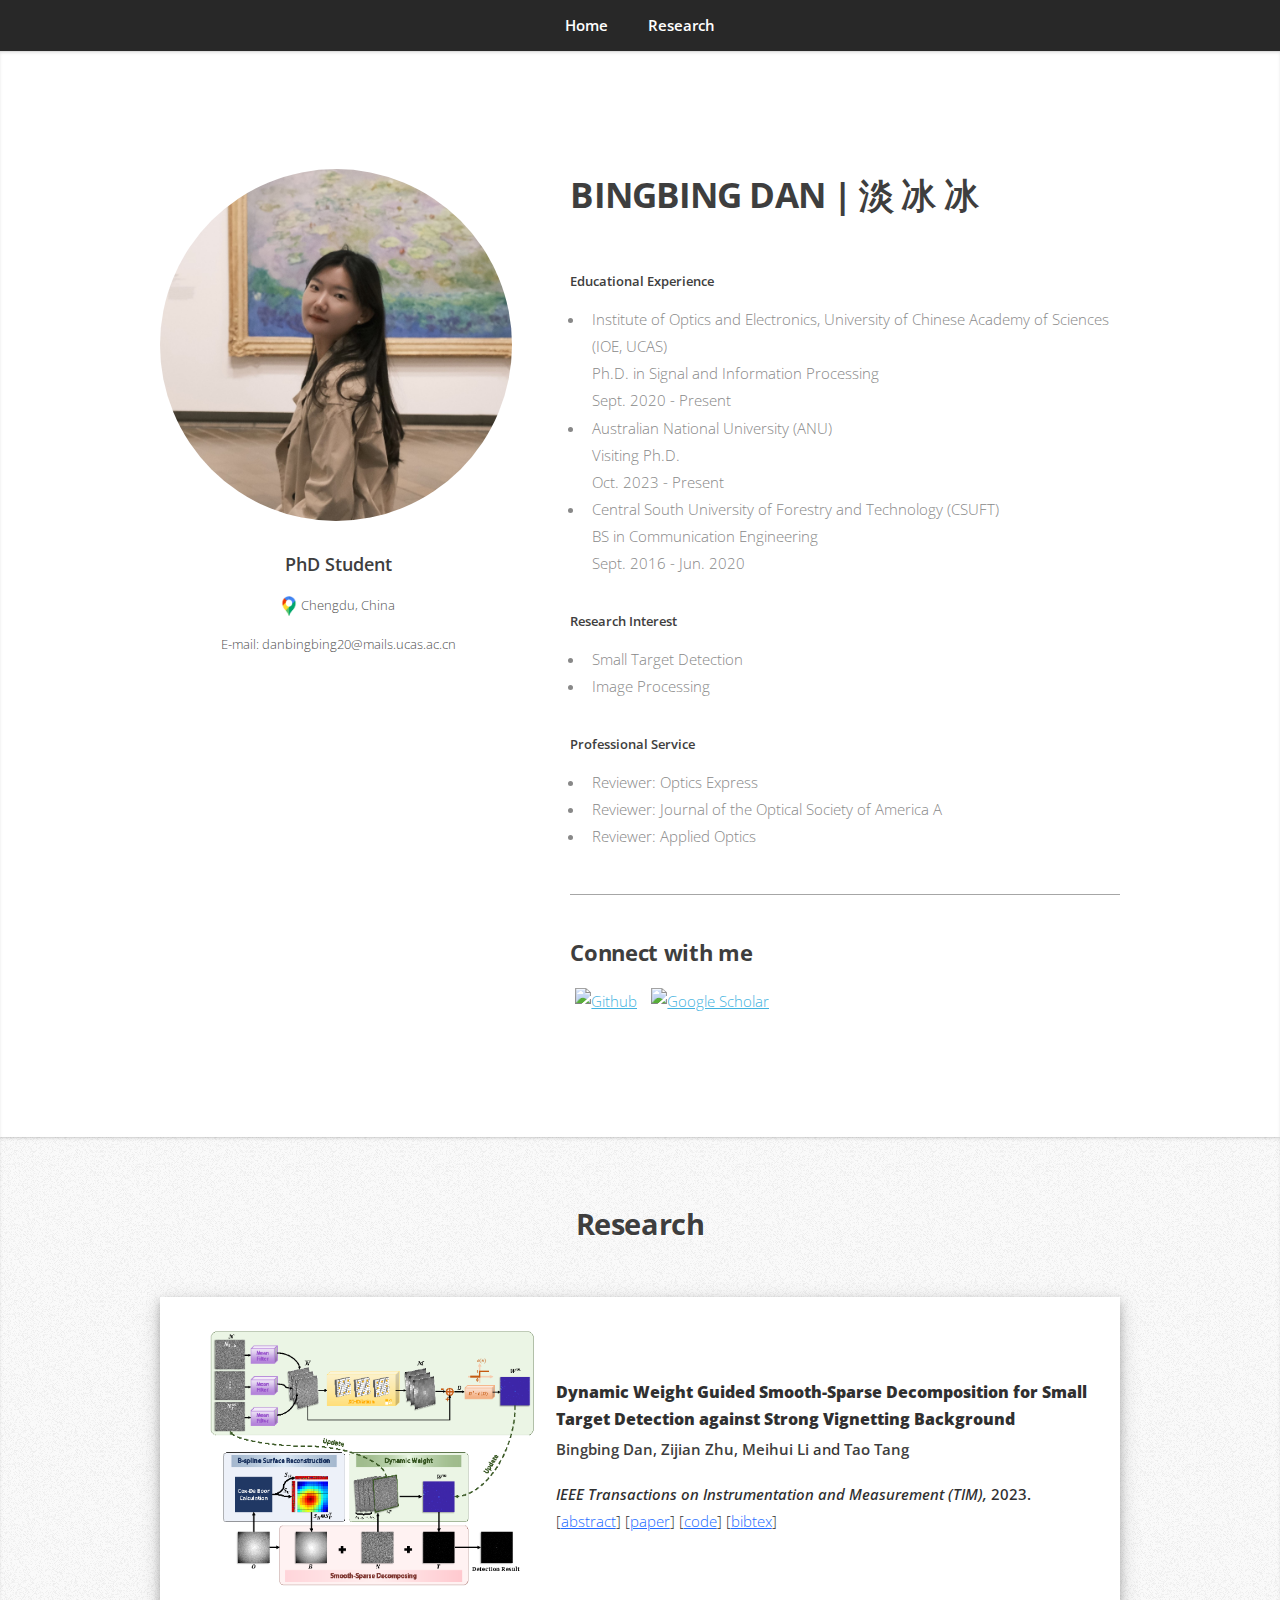
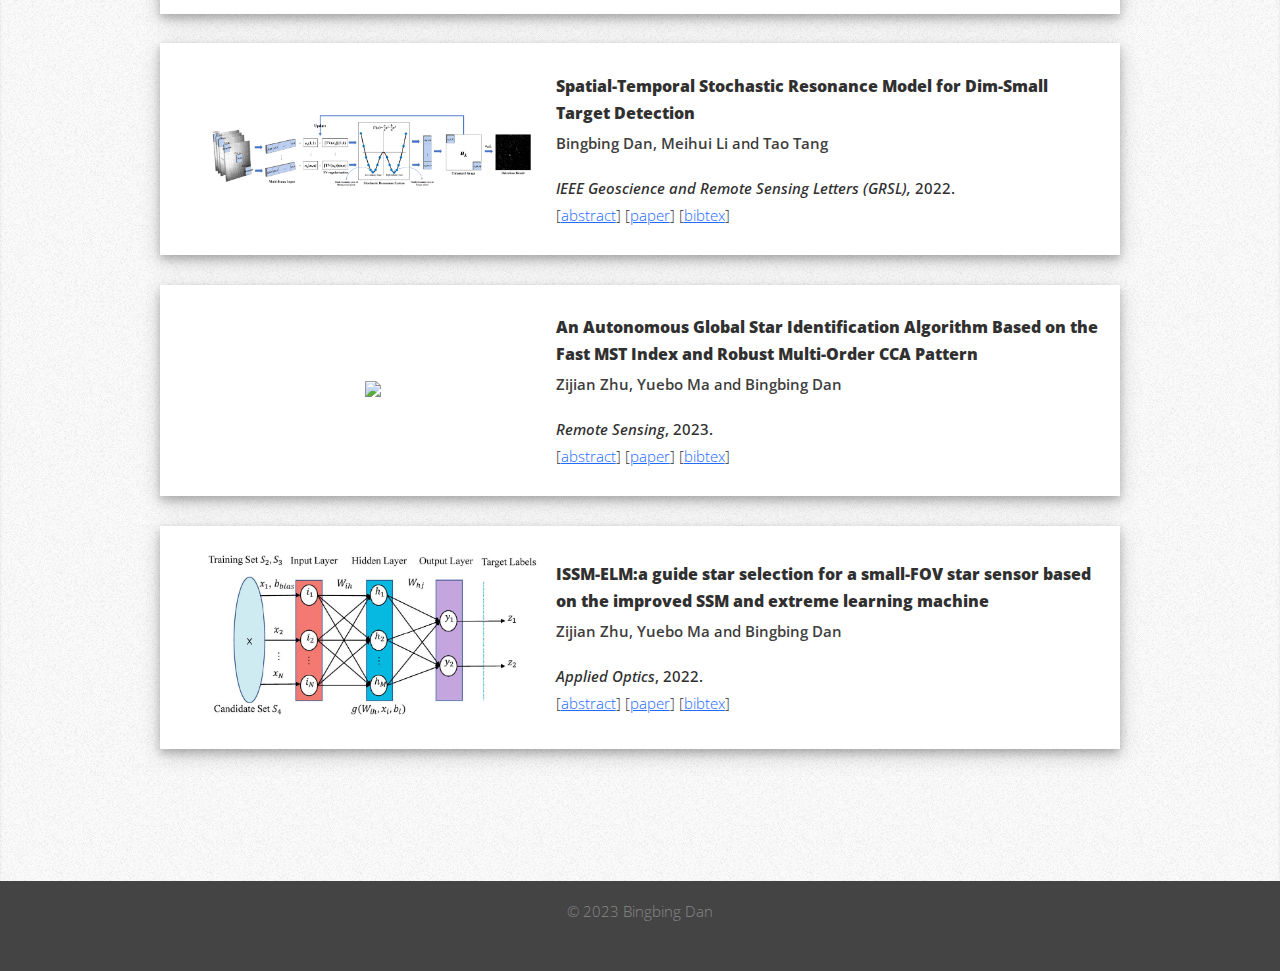
==== commit dc6b0a65: "240507" ====
--- a/index.html
+++ b/index.html
@@ -26,7 +26,7 @@
 				<div class="container">
 					<div class="row">
 						<div class="col-4 col-5-large col-12-medium">
-							<span class="image fit"><img src="images/avatar.jpg" alt="Avatar" /></span>
+							<span class="image fit"><img src="images/photo2.JPG" alt="Avatar" /></span>
 							<div class="info">
 								<h4 id="job">PhD Student</h4>
 								<img style="vertical-align:middle" src="images/locator.png" height="50%">
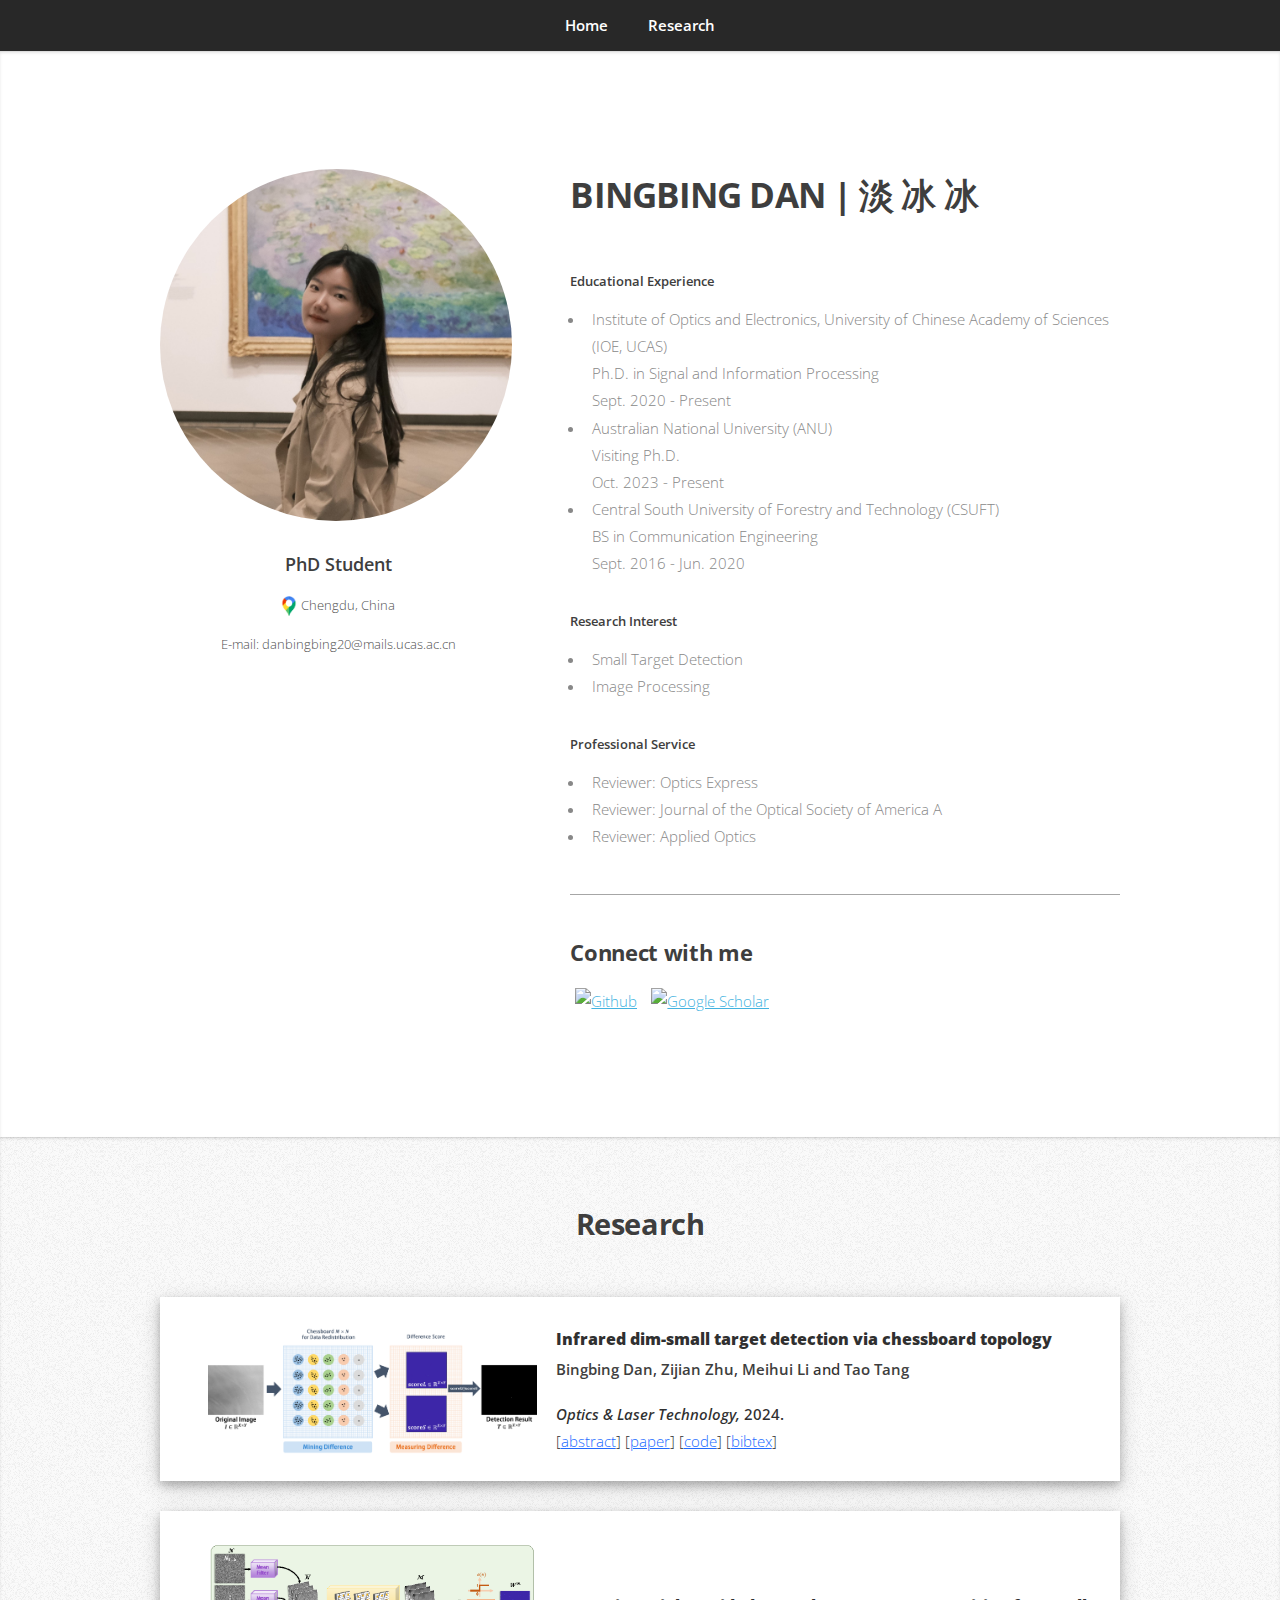
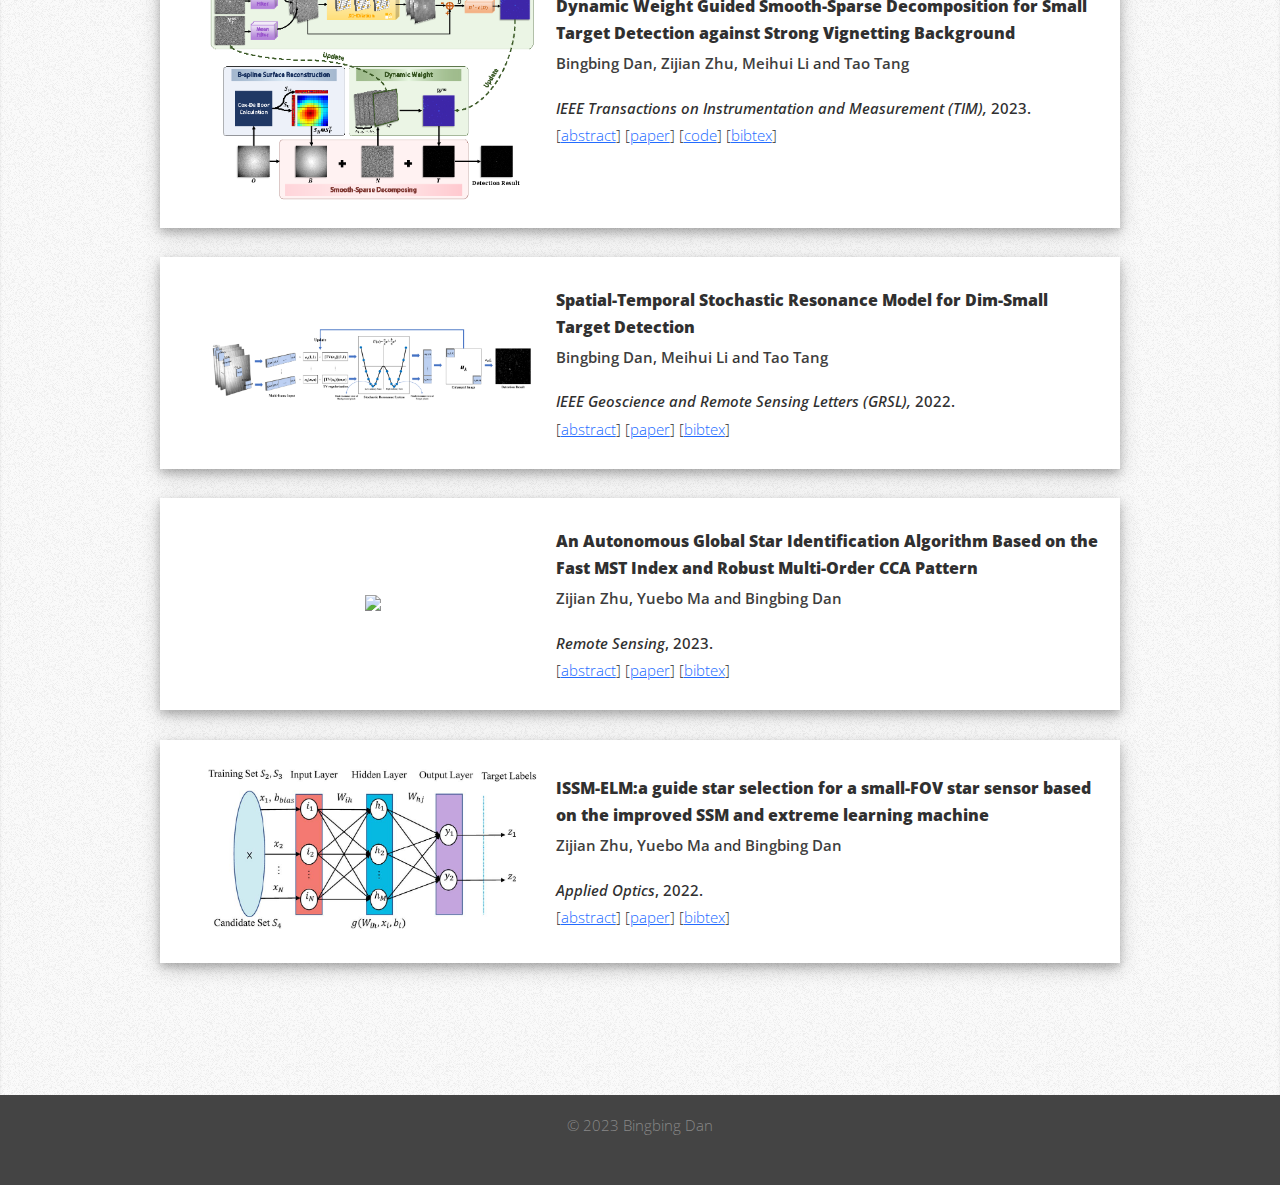
==== commit 9e6c34bb: "241021" ====
--- a/index.html
+++ b/index.html
@@ -87,6 +87,34 @@
 					<header>
 						<h2 style="margin-bottom: 2em;">Research</h2>
 						<div class="paper gradient-shadow">
+							<div class="paper-teaser"><a href="https://www.sciencedirect.com/science/article/abs/pii/S0030399224013252"></a><img style="vertical-align:middle" src="images/publications/Chessboard.png"></a></div>
+							<div class="paper-info">
+								Infrared dim-small target detection via chessboard topology
+									<span id="paper-author"><b>Bingbing Dan</b>, <b>Zijian Zhu</b>, <b>Meihui Li</b> and <b>Tao Tang</b></span>
+									<span id="paper-venue"><i>Optics & Laser Technology,</i> 2024.</span>
+									<span id="paper-links">
+										[<a href="javascript:void(0);" onclick="showTextBox('Chessboard-abstract')">abstract</a>]
+										[<a href="https://www.sciencedirect.com/science/article/abs/pii/S0030399224013252">paper</a>]
+										[<a href="https://github.com/D-IceIce/IRSTD-ChessboardTopology">code</a>]
+										[<a href="javascript:void(0);" onclick="showTextBox('Chessboard-bibtex')">bibtex</a>]
+									</span>
+									<div id="Chessboard-abstract" class="paper-abstract">
+										In infrared dim-small target detection, large background group and small clutter group are the key components. However, existing methods usually consider the detection progress in the original image space, which limits the separability of the target from the two components and leads to missed detection and false alarms. In response to this issue, we propose an innovative infrared dim-small target detection method via chessboard topology, which mines potential differences, such as distribution density and scale trends in the topological space. Specifically, the core of our approach lies in the construction of the chessboard topology space, where each ”point set” serves as a basic unit that is a mapping result of pixels in the original image space. The chessboard’s horizontal divisions are based on the scale space, where pixels undergo multiscale transformations to emphasize scale invariance at smaller scales, resulting in rows that capture scale variation trends. Meanwhile, the vertical divisions are based on the gray space, with pixels rearranged to accentuate gray level variations, thereby forming columns that highlight distribution density disparities. To separate the target pixels, we design two complementary strategies for pixel scoring within the chessboard topological space. The first, scoreS, evaluates pixel consistency across multiple scales, aiming to eliminate inconsistent pixels that often represent false positives. The second, scoreL, focuses on measuring the density level of point sets to enhance target visibility by filtering out pixels within less dense point sets. The final detection results are derived from the dot product of these two scores, ensuring a robust differentiation of small targets from background and noise. Comprehensive experiments demonstrate that the proposed method achieves better performance than baselines in six real infrared dim-small target scenarios.
+									</div>
+									<div id="Chessboard-bibtex", class="paper-bibtex">
+										@article{dan2025infrared,<br>
+											title={Infrared dim-small target detection via chessboard topology},<br>
+											author={Dan, Bingbing and Zhu, Zijian and Wei, Yuxing and Liu, Dongxu and Li, Meihui and Tang, Tao},<br>
+											journal={Optics \& Laser Technology},<br>
+											volume={181},<br>
+											pages={111867},<br>
+											year={2025},<br>
+											publisher={Elsevier}<br>
+										  }
+									</div>
+									</div>
+						</div>
+						<div class="paper gradient-shadow">
 							<div class="paper-teaser"><a href="https://ieeexplore.ieee.org/document/10352345"></a><img style="vertical-align:middle" src="images/publications/DW-SSD.png"></a></div>
 							<div class="paper-info">
 									Dynamic Weight Guided Smooth-Sparse Decomposition for Small Target Detection against Strong Vignetting Background
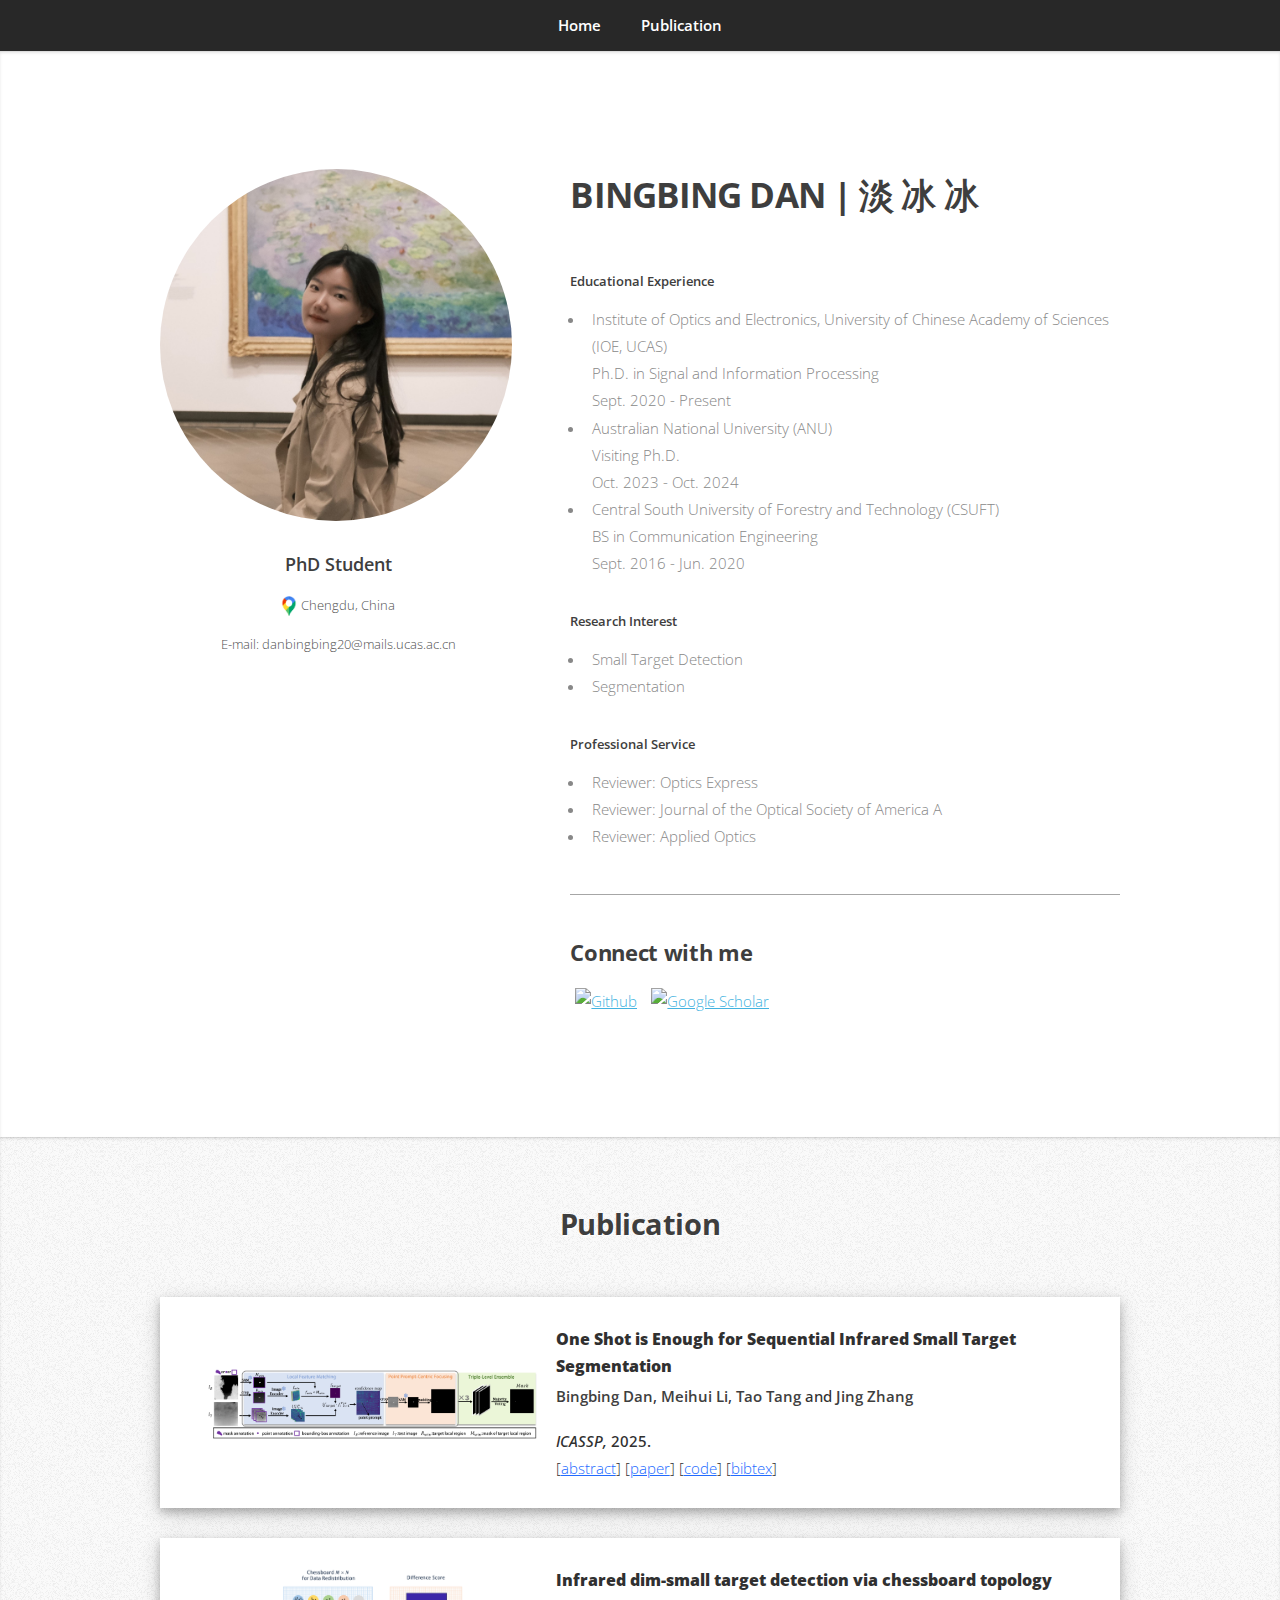
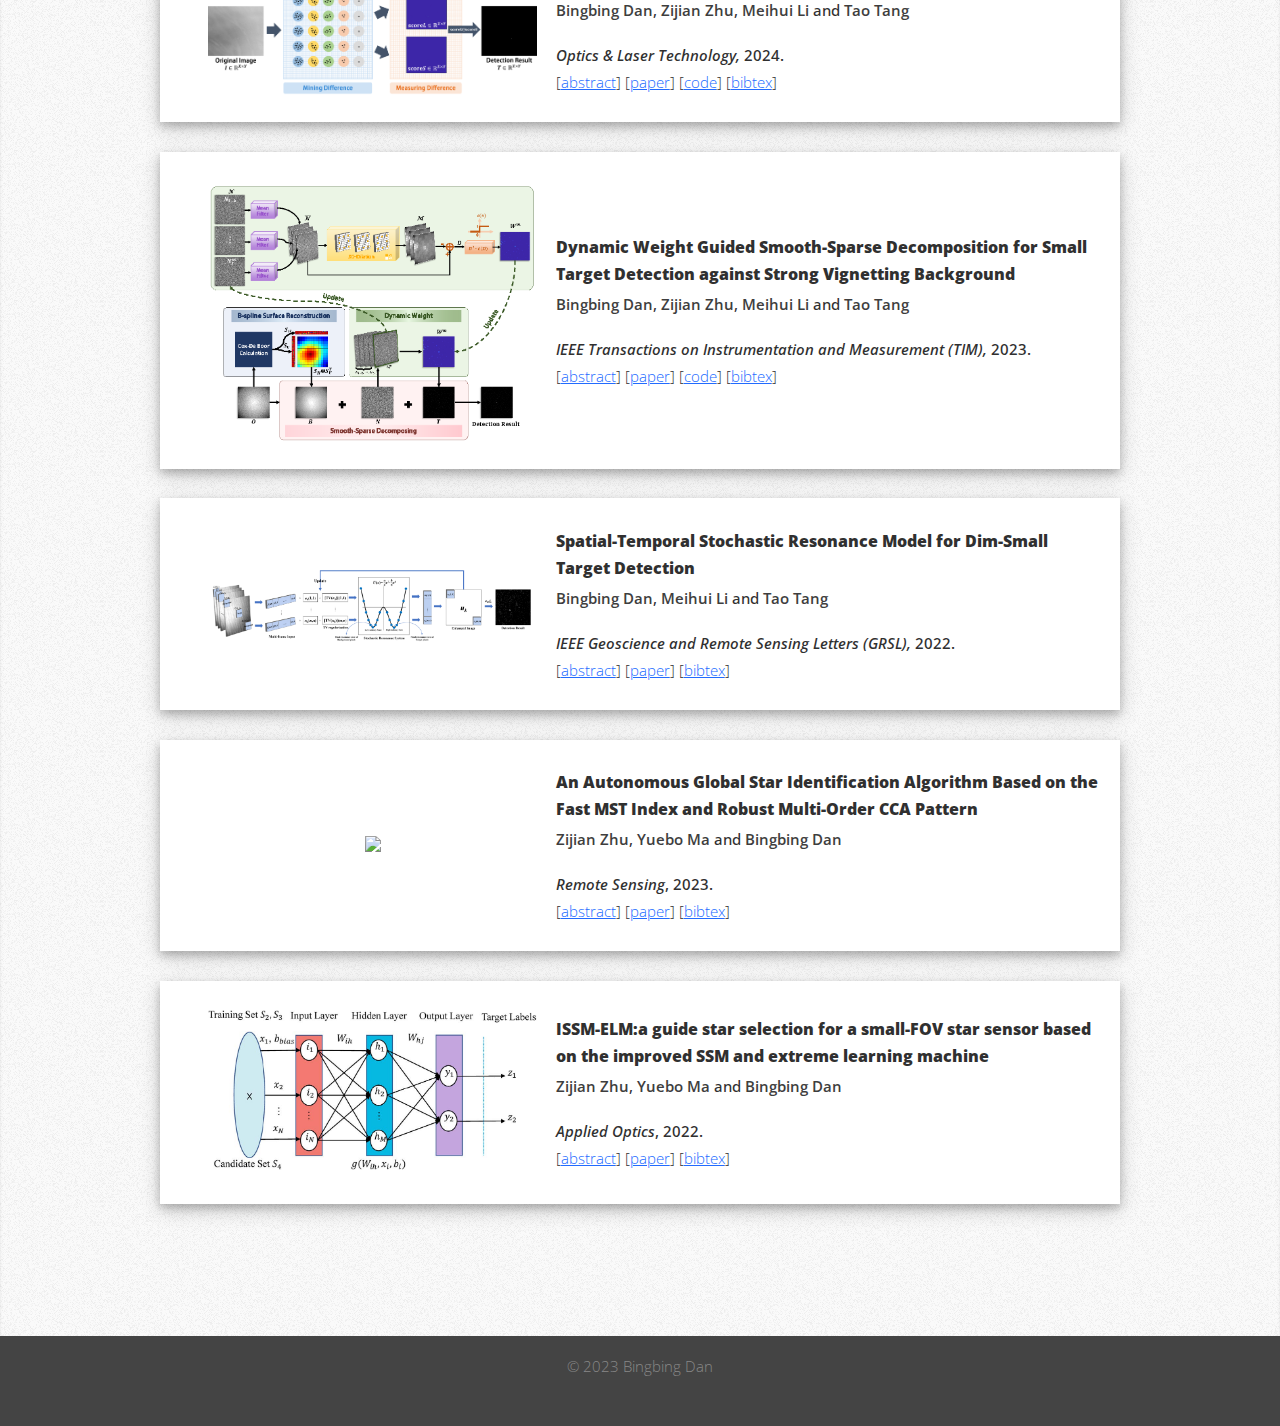
==== commit 633b65e6: "250107" ====
--- a/index.html
+++ b/index.html
@@ -17,7 +17,7 @@
 			<nav id="nav">
 				<ul class="container">
 					<li><a href="#top">Home</a></li>
-					<li><a href="#work">Research</a></li>
+					<li><a href="#work">Publication</a></li>
 				</ul>
 			</nav>
 
@@ -48,7 +48,7 @@
         					<li>
 								Australian National University (ANU)<br>
 								Visiting Ph.D.<br>
-								Oct. 2023 - Present<br>
+								Oct. 2023 - Oct. 2024<br>
 							</li>
      						<li>
 								Central South University of Forestry and Technology (CSUFT)<br>
@@ -59,9 +59,9 @@
 
 							<p><b>Research Interest</b></p>
 							<ul>
-        							<li>Small Target Detection</li>
-     							<li>Image Processing</li>
-      							</ul>
+        						<li>Small Target Detection</li>
+     							<li>Segmentation</li>
+      						</ul>
 
 							<p><b>Professional Service</b></p>
 							<ul>
@@ -85,7 +85,32 @@
 			<article id="work" class="wrapper style2">
 				<div class="container">
 					<header>
-						<h2 style="margin-bottom: 2em;">Research</h2>
+						<h2 style="margin-bottom: 2em;">Publication</h2>
+						<div class="paper gradient-shadow">
+							<div class="paper-teaser"><a href="https://arxiv.org/abs/2408.04823"></a><img style="vertical-align:middle" src="images/publications/Oneshot.png"></a></div>
+							<div class="paper-info">
+								One Shot is Enough for Sequential Infrared Small Target Segmentation
+									<span id="paper-author"><b>Bingbing Dan</b>, <b>Meihui Li</b>, <b>Tao Tang</b> and <b>Jing Zhang</b></span>
+									<span id="paper-venue"><i>ICASSP,</i> 2025.</span>
+									<span id="paper-links">
+										[<a href="javascript:void(0);" onclick="showTextBox('Oneshot-abstract')">abstract</a>]
+										[<a href="https://arxiv.org/abs/2408.04823">paper</a>]
+										[<a href="https://github.com/D-IceIce/one-shot-IRSTS">code</a>]
+										[<a href="javascript:void(0);" onclick="showTextBox('Oneshot-bibtex')">bibtex</a>]
+									</span>
+									<div id="Oneshot-abstract" class="paper-abstract">
+										Infrared small target sequences exhibit strong similarities between frames and contain rich contextual information, which motivates us to achieve sequential infrared small target segmentation (IRSTS) with minimal data. Inspired by the success of Segment Anything Model (SAM) across various downstream tasks, we propose a one-shot and training-free method that perfectly adapts SAM's zero-shot generalization capability to sequential IRSTS. Specifically, we first obtain a confidence map through local feature matching (LFM). The highest point in the confidence map is used as the prompt to replace the manual prompt. Then, to address the over-segmentation issue caused by the domain gap, we design the point prompt-centric focusing (PPCF) module. Subsequently, to prevent miss and false detections, we introduce the triple-level ensemble (TLE) module to produce the final mask. Experiments demonstrate that our method requires only one shot to achieve comparable performance to state-of-the-art IRSTS methods and significantly outperforms other one-shot segmentation methods. Moreover, ablation studies confirm the robustness of our method in the type of annotations and the selection of reference images.
+									</div>
+									<div id="Oneshot-bibtex", class="paper-bibtex">
+										@article{dan2024one,<br>
+											title={One Shot is Enough for Sequential Infrared Small Target Segmentation},<br>
+											author={Dan, Bingbing and Li, Meihui and Tang, Tao and Zhang, Jing},<br>
+											journal={arXiv preprint arXiv:2408.04823},<br>
+											year={2024}<br>
+										  }
+									</div>
+									</div>
+						</div>
 						<div class="paper gradient-shadow">
 							<div class="paper-teaser"><a href="https://www.sciencedirect.com/science/article/abs/pii/S0030399224013252"></a><img style="vertical-align:middle" src="images/publications/Chessboard.png"></a></div>
 							<div class="paper-info">
